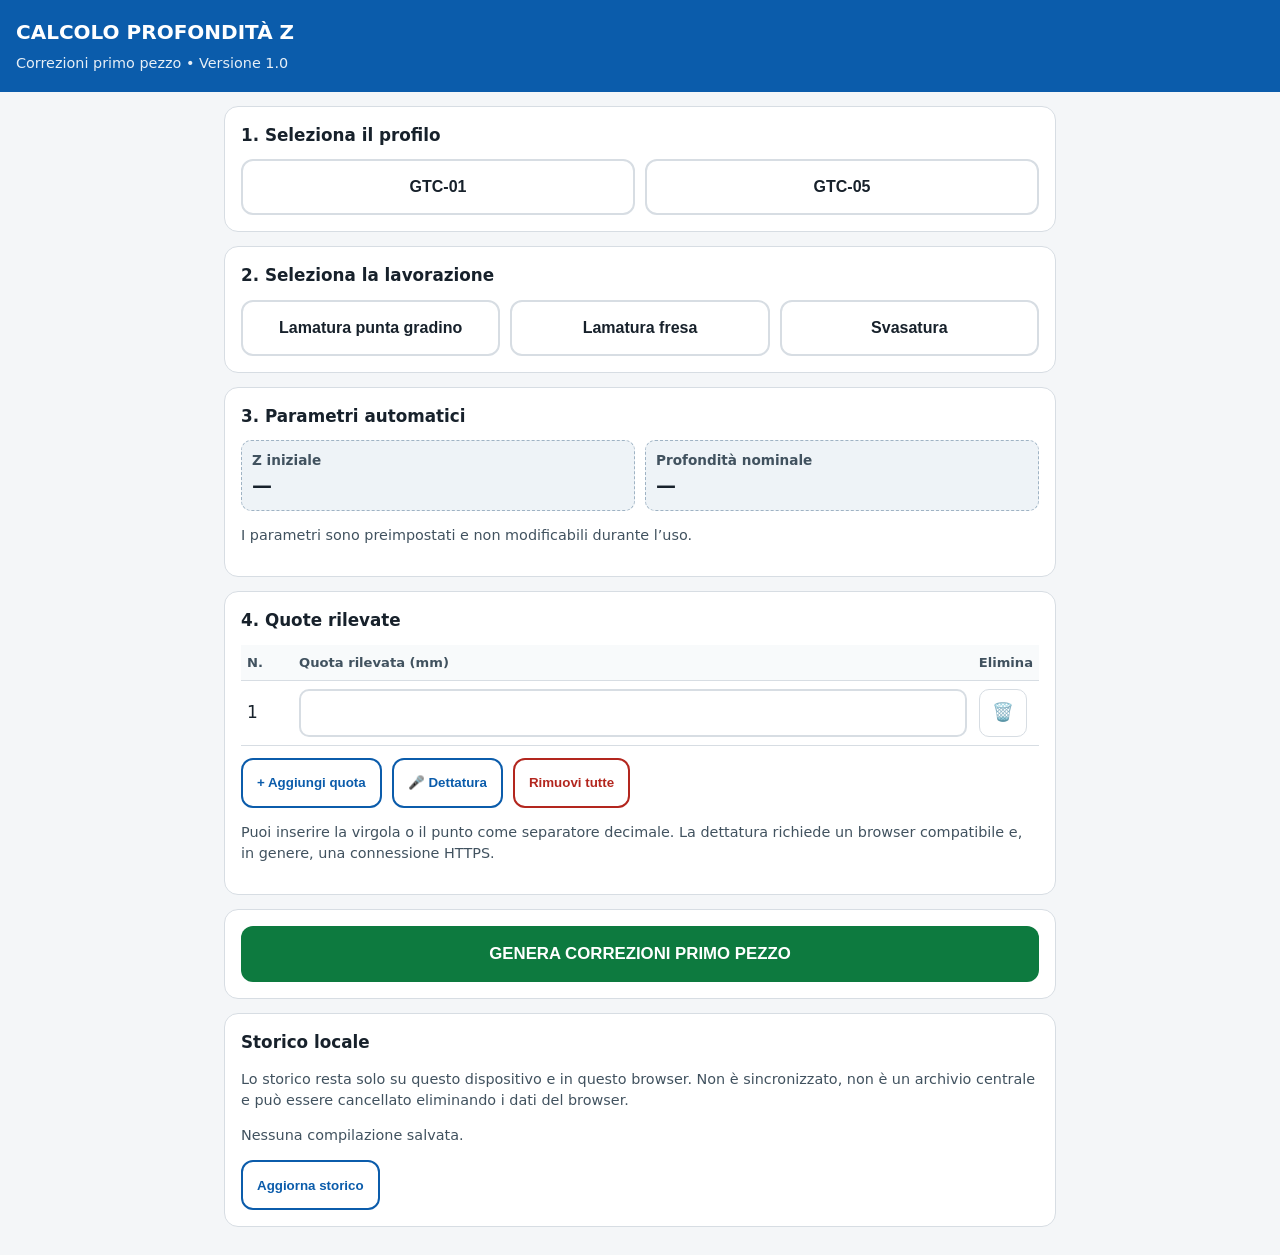
==== index.html @ 23f9e479 "Aggiunta app Calcolo profondità Z v1.0" ====
<!DOCTYPE html>
<html lang="it">
<head>
<meta charset="UTF-8">
<meta name="viewport" content="width=device-width, initial-scale=1">
<title>Calcolo profondità Z – Correzioni primo pezzo</title>
<style>
:root{--blue:#0b5cab;--green:#0d7a3f;--red:#b3261e;--bg:#f4f6f8;--card:#fff;--line:#d7dde3;--text:#17212b}
*{box-sizing:border-box}
body{margin:0;background:var(--bg);color:var(--text);font-family:system-ui,-apple-system,"Segoe UI",Roboto,Arial,sans-serif;font-size:17px;line-height:1.45}
header{background:var(--blue);color:#fff;padding:18px 16px}
header h1{margin:0;font-size:1.25rem}
header p{margin:6px 0 0;opacity:.9;font-size:.9rem}
main{padding:14px;max-width:860px;margin:0 auto}
section{background:var(--card);border:1px solid var(--line);border-radius:14px;padding:16px;margin-bottom:14px}
h2{font-size:1.05rem;margin:0 0 12px}
label{display:block;font-weight:600;margin-bottom:6px}
.choice{display:grid;grid-template-columns:1fr 1fr;gap:10px}
.choice button{min-height:56px;border:2px solid var(--line);background:#fff;border-radius:12px;font-size:1rem;font-weight:700;color:var(--text);cursor:pointer}
.choice button[aria-pressed="true"]{border-color:var(--blue);background:#e8f1fb;color:var(--blue)}
.choice.three{grid-template-columns:1fr}
@media(min-width:640px){.choice.three{grid-template-columns:repeat(3,1fr)}}
.params{display:grid;grid-template-columns:1fr 1fr;gap:10px}
.param{background:#eef3f7;border:1px dashed #9fb3c4;border-radius:10px;padding:10px}
.param strong{display:block;font-size:.85rem;color:#41525f}
.param span{font-size:1.25rem;font-weight:800}
table{width:100%;border-collapse:collapse}
th,td{border-bottom:1px solid var(--line);padding:8px 6px;text-align:left;vertical-align:middle}
th{font-size:.82rem;color:#41525f;background:#f8fafb}
input[type="number"],input[type="text"]{width:100%;min-height:48px;font-size:1.05rem;padding:8px;border:2px solid var(--line);border-radius:10px;background:#fff}
input:focus{outline:3px solid #b8d4f2;border-color:var(--blue)}
.rowbad input{border-color:var(--red);background:#fff4f3}
.iconbtn{min-width:48px;min-height:48px;border:1px solid var(--line);background:#fff;border-radius:10px;font-size:1.1rem;cursor:pointer}
.actions{display:flex;flex-wrap:wrap;gap:10px;margin-top:12px}
button.primary{background:var(--green);color:#fff;border:none;border-radius:12px;padding:16px 18px;font-size:1.05rem;font-weight:800;min-height:56px;cursor:pointer;width:100%}
button.secondary{background:#fff;color:var(--blue);border:2px solid var(--blue);border-radius:12px;padding:12px 14px;font-weight:700;min-height:50px;cursor:pointer}
button.danger{background:#fff;color:var(--red);border:2px solid var(--red);border-radius:12px;padding:12px 14px;font-weight:700;min-height:50px;cursor:pointer}
.msg{display:none;margin:10px 0;padding:12px;border-radius:10px;font-weight:600}
.msg.error{display:block;background:#fdecea;color:var(--red);border:1px solid #f3b6b0}
.msg.ok{display:block;background:#e8f6ee;color:var(--green);border:1px solid #a9d9bd}
.result-head{display:grid;gap:6px;background:#f8fafb;border:1px solid var(--line);border-radius:10px;padding:12px}
.zbig{font-size:1.35rem;font-weight:900;color:var(--blue)}
.note{font-size:.88rem;background:#fff8e6;border:1px solid #e6cf86;color:#6a5200;padding:10px;border-radius:10px}
.history-item{border:1px solid var(--line);border-radius:10px;padding:10px;margin-bottom:10px;background:#fff}
.history-item small{color:#41525f}
.muted{color:#41525f;font-size:.9rem}
.hidden{display:none}
@media print{
 body{background:#fff;font-size:12px}
 header{background:#fff;color:#000;border-bottom:2px solid #000}
 main{max-width:none;padding:0}
 .no-print{display:none!important}
 section{border:none;padding:0 0 10px;margin:0 0 10px;break-inside:avoid}
 table{font-size:11px}
 tr{break-inside:avoid}
}
</style>
</head>
<body>
<header>
 <h1>CALCOLO PROFONDITÀ Z</h1>
 <p>Correzioni primo pezzo • Versione 1.0</p>
</header>
<main>
 <section>
  <h2>1. Seleziona il profilo</h2>
  <div class="choice" id="profileChoices">
   <button type="button" data-profile="GTC-01" aria-pressed="false">GTC-01</button>
   <button type="button" data-profile="GTC-05" aria-pressed="false">GTC-05</button>
  </div>
 </section>

 <section>
  <h2>2. Seleziona la lavorazione</h2>
  <div class="choice three" id="workChoices">
   <button type="button" data-work="Lamatura punta gradino" aria-pressed="false">Lamatura punta gradino</button>
   <button type="button" data-work="Lamatura fresa" aria-pressed="false">Lamatura fresa</button>
   <button type="button" data-work="Svasatura" aria-pressed="false">Svasatura</button>
  </div>
 </section>

 <section>
  <h2>3. Parametri automatici</h2>
  <div class="params">
   <div class="param"><strong>Z iniziale</strong><span id="zStart">—</span></div>
   <div class="param"><strong>Profondità nominale</strong><span id="nomDepth">—</span></div>
  </div>
  <p class="muted">I parametri sono preimpostati e non modificabili durante l’uso.</p>
 </section>

 <section>
  <h2>4. Quote rilevate</h2>
  <div id="quoteMsg" class="msg" role="alert"></div>
  <table>
   <thead><tr><th style="width:52px">N.</th><th>Quota rilevata (mm)</th><th class="no-print" style="width:60px">Elimina</th></tr></thead>
   <tbody id="quoteRows"></tbody>
  </table>
  <div class="actions no-print">
   <button type="button" class="secondary" id="addQuote">+ Aggiungi quota</button>
   <button type="button" class="secondary" id="voiceBtn" aria-label="Dettare quota con il microfono">🎤 Dettatura</button>
   <button type="button" class="danger" id="clearQuotes">Rimuovi tutte</button>
  </div>
  <p class="muted no-print">Puoi inserire la virgola o il punto come separatore decimale. La dettatura richiede un browser compatibile e, in genere, una connessione HTTPS.</p>
 </section>

 <section class="no-print">
  <button type="button" class="primary" id="generateBtn">GENERA CORREZIONI PRIMO PEZZO</button>
 </section>

 <section id="resultSection" class="hidden">
  <h2>Correzioni primo pezzo</h2>
  <div id="resultMsg" class="msg" role="status"></div>
  <div class="result-head" id="resultHead"></div>
  <table>
   <thead><tr><th>N.</th><th>Quota rilevata</th><th>Operazione</th><th>Scostamento</th><th>Z iniziale</th><th>Z corretta</th></tr></thead>
   <tbody id="resultRows"></tbody>
  </table>
  <p class="note">Verificare i valori calcolati e le condizioni di lavorazione prima di applicare qualsiasi correzione al programma macchina.</p>
  <div class="actions no-print">
   <button type="button" class="secondary" id="saveBtn">Salva nello storico</button>
   <button type="button" class="secondary" id="csvBtn">ESPORTA CSV</button>
   <button type="button" class="secondary" id="printBtn">STAMPA / SALVA PDF</button>
   <button type="button" class="secondary" id="newBtn">NUOVA COMPILAZIONE</button>
  </div>
 </section>

 <section id="historySection" class="no-print">
  <h2>Storico locale</h2>
  <p class="muted">Lo storico resta solo su questo dispositivo e in questo browser. Non è sincronizzato, non è un archivio centrale e può essere cancellato eliminando i dati del browser.</p>
  <div id="historyMsg" class="msg" role="status"></div>
  <div id="historyList"></div>
  <button type="button" class="secondary" id="refreshHistory">Aggiorna storico</button>
 </section>
</main>

<script>
"use strict";
const PARAMS = {
 "GTC-01|Lamatura punta gradino": {z:19.00,p:5.40},
 "GTC-05|Lamatura punta gradino": {z:19.00,p:6.40},
 "GTC-01|Lamatura fresa": {z:27.00,p:5.40},
 "GTC-05|Lamatura fresa": {z:28.00,p:6.40},
 "GTC-01|Svasatura": {z:26.50,p:7.70},
 "GTC-05|Svasatura": {z:27.00,p:7.70}
};
const DRAFT_KEY="zcorr_draft_v1", HIST_KEY="zcorr_history_v1";
let draft={profile:"",work:"",quotes:[""]};
let lastResult=null;

const $=id=>document.getElementById(id);
const esc=s=>String(s).replace(/[&<>"']/g,c=>({"&":"&amp;","<":"&lt;",">":"&gt;",'"':"&quot;","'":"&#39;"}[c]));
const it2=n=>Number(n).toFixed(2).replace(".",",");
const parseNum=v=>{if(typeof v!=="string")return NaN;const s=v.trim().replace(",",".");if(!/^-?\d+(\.\d+)?$/.test(s))return NaN;const n=Number(s);return Number.isFinite(n)?n:NaN;};
const calc=(work,quoted,z,p)=>{const sc=work==="Svasatura"?quoted-p:p-quoted;return {sc,zc:z-sc};};

function showMessage(el,text,type){el.textContent=text||"";el.className="msg "+(type||"");}

function renderParams(){
 const key=draft.profile+"|"+draft.work, p=PARAMS[key];
 $("zStart").textContent=p?it2(p.z)+" mm":"—";
 $("nomDepth").textContent=p?it2(p.p)+" mm":"—";
}

function renderQuotes(){
 const tb=$("quoteRows");tb.innerHTML="";
 draft.quotes.forEach((q,i)=>{
  const tr=document.createElement("tr");
  tr.innerHTML='<td>'+(i+1)+'</td><td><input type="text" inputmode="decimal" aria-label="Quota rilevata numero '+(i+1)+'" value="'+esc(q)+'" data-i="'+i+'"></td><td class="no-print"><button type="button" class="iconbtn" data-del="'+i+'" aria-label="Elimina riga '+(i+1)+'">🗑️</button></td>';
  tb.appendChild(tr);
 });
 if(!draft.quotes.length){const tr=document.createElement("tr");tr.innerHTML='<td colspan="3" class="muted">Nessuna quota inserita. Premi “+ Aggiungi quota”.</td>';tb.appendChild(tr);}
}

function renderChoices(){
 document.querySelectorAll("#profileChoices button").forEach(b=>b.setAttribute("aria-pressed",String(b.dataset.profile===draft.profile)));
 document.querySelectorAll("#workChoices button").forEach(b=>b.setAttribute("aria-pressed",String(b.dataset.work===draft.work)));
}

function saveDraft(){
 try{localStorage.setItem(DRAFT_KEY,JSON.stringify(draft));}catch(e){console.warn(e);}
}

function loadDraft(){
 try{const s=localStorage.getItem(DRAFT_KEY);if(s){const d=JSON.parse(s);if(d&&Array.isArray(d.quotes)){draft={profile:d.profile||"",work:d.work||"",quotes:d.quotes.map(String)};}}}catch(e){console.warn(e);}
 if(!draft.quotes.length)draft.quotes=[""];
}

function getValidRows(){
 const errors=[];
 const rows=[];
 draft.quotes.forEach((raw,i)=>{
  if(raw.trim()===""){errors.push({i,msg:"La quota numero "+(i+1)+" è vuota: inserisci un valore oppure elimina la riga."});return;}
  const n=parseNum(raw);
  if(Number.isNaN(n)){errors.push({i,msg:"La quota numero "+(i+1)+" non è un numero valido: usa solo cifre, con virgola o punto decimale."});return;}
  rows.push({n:i+1,input:raw.trim(),quoted:n});
 });
 return {rows,errors};
}

function generate(){
 $("resultMsg").className="msg";
 if(!draft.profile){showMessage($("resultMsg"),"Seleziona prima il profilo GTC-01 oppure GTC-05.","error");return;}
 if(!draft.work){showMessage($("resultMsg"),"Seleziona prima il tipo di lavorazione.","error");return;}
 const key=draft.profile+"|"+draft.work,p=PARAMS[key];
 const {rows,errors}=getValidRows();
 document.querySelectorAll("#quoteRows tr").forEach(tr=>tr.classList.remove("rowbad"));
 if(!rows.length){
  errors.forEach(e=>{const inp=document.querySelector('input[data-i="'+e.i+'"]');if(inp)inp.closest("tr").classList.add("rowbad");});
  showMessage($("resultMsg"),errors[0]?errors[0].msg:"Inserisci almeno una quota rilevata valida.","error");return;
 }
 const results=rows.map(r=>{const c=calc(draft.work,r.quoted,p.z,p.p);return {...r,sc:c.sc,zc:c.zc};});
 lastResult={id:makeId(),generatedAt:new Date().toISOString(),profile:draft.profile,work:draft.work,z:p.z,p:p.p,results};
 renderResult();
 showMessage($("resultMsg"),"Riepilogo generato. Controlla i valori prima dell’uso.","ok");
 $("resultSection").classList.remove("hidden");
 $("resultSection").scrollIntoView({behavior:"smooth",block:"start"});
}

function renderResult(){
 if(!lastResult)return;
 const r=lastResult,d=new Date(r.generatedAt);
 $("resultHead").innerHTML=
  "<div><strong>ID compilazione:</strong> "+esc(r.id)+"</div>"+
  "<div><strong>Data e ora:</strong> "+esc(d.toLocaleString("it-IT"))+"</div>"+
  "<div><strong>Profilo:</strong> "+esc(r.profile)+"</div>"+
  "<div><strong>Lavorazione:</strong> "+esc(r.work)+"</div>"+
  "<div><strong>Z iniziale:</strong> "+it2(r.z)+" mm</div>"+
  "<div><strong>Profondità nominale:</strong> "+it2(r.p)+" mm</div>"+
  "<div><strong>Quote inserite:</strong> "+r.results.length+"</div>";
 const op=r.work==="Svasatura"?"Quota − profondità":"Profondità − quota";
 $("resultRows").innerHTML=r.results.map(x=>
  "<tr><td>"+x.n+"</td><td>"+it2(x.quoted)+" mm</td><td>"+esc(op)+"</td><td>"+it2(x.sc)+" mm</td><td>Z"+it2(r.z)+"</td><td class='zbig'>Z"+it2(x.zc)+"</td></tr>").join("");
}

function makeId(){return "ZC-"+Date.now().toString(36).toUpperCase()+"-"+Math.random().toString(36).slice(2,6).toUpperCase();}

function saveHistory(){
 if(!lastResult){showMessage($("historyMsg"),"Genera prima il riepilogo delle correzioni.","error");return;}
 try{
  const arr=JSON.parse(localStorage.getItem(HIST_KEY)||"[]");
  const existing=arr.findIndex(x=>x.id===lastResult.id);
  const record=JSON.parse(JSON.stringify(lastResult));
  if(existing>=0)arr[existing]=record;else arr.unshift(record);
  localStorage.setItem(HIST_KEY,JSON.stringify(arr));
  renderHistory();
  showMessage($("historyMsg"),"Compilazione salvata nello storico locale.","ok");
 }catch(e){showMessage($("historyMsg"),"Errore durante il salvataggio locale: controlla le impostazioni del browser o lo spazio disponibile.","error");}
}

function renderHistory(){
 let arr=[];
 try{arr=JSON.parse(localStorage.getItem(HIST_KEY)||"[]");}catch(e){arr=[];}
 const box=$("historyList");box.innerHTML="";
 if(!arr.length){box.innerHTML='<p class="muted">Nessuna compilazione salvata.</p>';return;}
 arr.forEach(x=>{
  const div=document.createElement("div");div.className="history-item";
  div.innerHTML="<strong>"+esc(x.id)+"</strong><br><small>"+esc(new Date(x.generatedAt).toLocaleString("it-IT"))+" • "+esc(x.profile)+" • "+esc(x.work)+" • "+x.results.length+" quote</small><div class='actions'><button class='secondary' data-open='"+esc(x.id)+"'>Apri</button><button class='danger' data-delete='"+esc(x.id)+"'>Elimina</button></div>";
  box.appendChild(div);
 });
}

function openHistory(id){
 try{
  const arr=JSON.parse(localStorage.getItem(HIST_KEY)||"[]");
  const x=arr.find(h=>h.id===id);if(!x)return;
  lastResult=x;renderResult();
  $("resultSection").classList.remove("hidden");
  $("resultSection").scrollIntoView({behavior:"smooth",block:"start"});
  showMessage($("historyMsg"),"Compilazione "+esc(id)+" aperta dallo storico.","ok");
 }catch(e){showMessage($("historyMsg"),"Impossibile aprire la compilazione selezionata.","error");}
}

function deleteHistory(id){
 if(!confirm("Eliminare definitivamente la compilazione "+id+" dallo storico di questo dispositivo?"))return;
 try{
  const arr=JSON.parse(localStorage.getItem(HIST_KEY)||"[]").filter(x=>x.id!==id);
  localStorage.setItem(HIST_KEY,JSON.stringify(arr));renderHistory();
  showMessage($("historyMsg"),"Compilazione eliminata.","ok");
 }catch(e){showMessage($("historyMsg"),"Errore durante l’eliminazione dallo storico locale.","error");}
}

function exportCsv(){
 if(!lastResult){showMessage($("resultMsg"),"Genera prima il riepilogo prima di esportare il CSV.","error");return;}
 try{
  const r=lastResult,sep=";";
  const head=["Identificativo","Data e ora","Profilo","Lavorazione","Z iniziale","Profondita nominale","Numero progressivo","Quota rilevata","Scostamento","Z corretta"];
  const lines=[head.join(sep)];
  r.results.forEach(x=>{
   lines.push([r.id,new Date(r.generatedAt).toLocaleString("it-IT"),r.profile,r.work,it2(r.z),it2(r.p),x.n,it2(x.quoted),it2(x.sc),it2(x.zc)].join(sep));
  });
  const blob=new Blob(["\ufeff"+lines.join("\r\n")],{type:"text/csv;charset=utf-8;"});
  const a=document.createElement("a");
  a.href=URL.createObjectURL(blob);
  a.download="Correzioni_Z_"+r.profile+"_"+r.work.replace(/\s+/g,"_")+"_"+new Date(r.generatedAt).toISOString().slice(0,10)+".csv";
  document.body.appendChild(a);a.click();a.remove();URL.revokeObjectURL(a.href);
  showMessage($("resultMsg"),"File CSV esportato con i dati della compilazione.","ok");
 }catch(e){showMessage($("resultMsg"),"Errore durante l’esportazione CSV. Riprova o usa la stampa del browser.","error");}
}

function newCompilation(){
 const hasData=draft.profile||draft.work||draft.quotes.some(q=>q.trim()!=="");
 if(hasData&&!confirm("Vuoi salvare la compilazione corrente nello storico prima di iniziare una nuova compilazione? Premi OK per salvarla, Annulla per continuare senza salvare.")){
  if(confirm("Continuare comunque con una nuova compilazione senza salvare?"))startNew();return;
 }
 if(hasData)saveHistory();
 startNew();
}

function startNew(){
 draft={profile:"",work:"",quotes:[""]};lastResult=null;
 saveDraft();renderChoices();renderParams();renderQuotes();
 $("resultSection").classList.add("hidden");
 showMessage($("resultMsg"),"");
 showMessage($("historyMsg"),"Nuova compilazione pronta. Le compilazioni precedenti restano nello storico.","ok");
 window.scrollTo({top:0,behavior:"smooth"});
}

function setupVoice(){
 const SR=window.SpeechRecognition||window.webkitSpeechRecognition;
 if(!SR){$("voiceBtn").disabled=true;$("voiceBtn").title="Riconoscimento vocale non disponibile";return;}
 const rec=new SR();rec.lang="it-IT";rec.interimResults=false;rec.maxAlternatives=1;
 $("voiceBtn").addEventListener("click",()=>{
  try{
   rec.start();showMessage($("quoteMsg"),"Dettatura attiva: pronuncia una o più quote, ad esempio “quattro virgola cinquanta”.");
  }catch(e){showMessage($("quoteMsg"),"Impossibile avviare il microfono. Controlla i permessi del browser.","error");}
 });
 rec.onresult=e=>{
  const text=e.results[0][0].transcript||"";
  const matches=text.replace(/,/g,".").match(/\d+(?:\.\d+)?/g)||[];
  if(!matches.length){showMessage($("quoteMsg"),"Nessun numero riconosciuto. Controlla e inserisci la quota manualmente.","error");return;}
  matches.forEach(v=>draft.quotes.push(v));
  renderQuotes();saveDraft();
  showMessage($("quoteMsg"),"Quote riconosciute: "+matches.join(", ")+". Verifica e correggi i valori prima di generare il riepilogo.","ok");
 };
 rec.onerror=e=>showMessage($("quoteMsg"),"Dettatura non disponibile o non autorizzata: "+(e.error||"errore microfono")+". Puoi continuare con la tastiera.","error");
}

document.addEventListener("click",e=>{
 const b=e.target.closest("button");if(!b)return;
 if(b.dataset.profile){draft.profile=b.dataset.profile;renderChoices();renderParams();saveDraft();}
 if(b.dataset.work){draft.work=b.dataset.work;renderChoices();renderParams();saveDraft();}
 if(b.dataset.del!==undefined){draft.quotes.splice(Number(b.dataset.del),1);if(!draft.quotes.length)draft.quotes=[""];renderQuotes();saveDraft();}
 if(b.dataset.open)openHistory(b.dataset.open);
 if(b.dataset.delete)deleteHistory(b.dataset.delete);
});

document.addEventListener("input",e=>{
 if(e.target.matches('#quoteRows input')){
  draft.quotes[Number(e.target.dataset.i)]=e.target.value;
  e.target.closest("tr").classList.remove("rowbad");saveDraft();
 }
});

$("addQuote").addEventListener("click",()=>{draft.quotes.push("");renderQuotes();saveDraft();const inputs=document.querySelectorAll("#quoteRows input");if(inputs.length)inputs[inputs.length-1].focus();});
$("clearQuotes").addEventListener("click",()=>{if(confirm("Rimuovere tutte le quote inserite?")){draft.quotes=[""];renderQuotes();saveDraft();showMessage($("quoteMsg"),"Tutte le quote sono state rimosse.","ok");}});
$("generateBtn").addEventListener("click",generate);
$("saveBtn").addEventListener("click",saveHistory);
$("csvBtn").addEventListener("click",exportCsv);
$("printBtn").addEventListener("click",()=>window.print());
$("newBtn").addEventListener("click",newCompilation);
$("refreshHistory").addEventListener("click",renderHistory);

loadDraft();renderChoices();renderParams();renderQuotes();renderHistory();setupVoice();
</script>
</body>
</html>
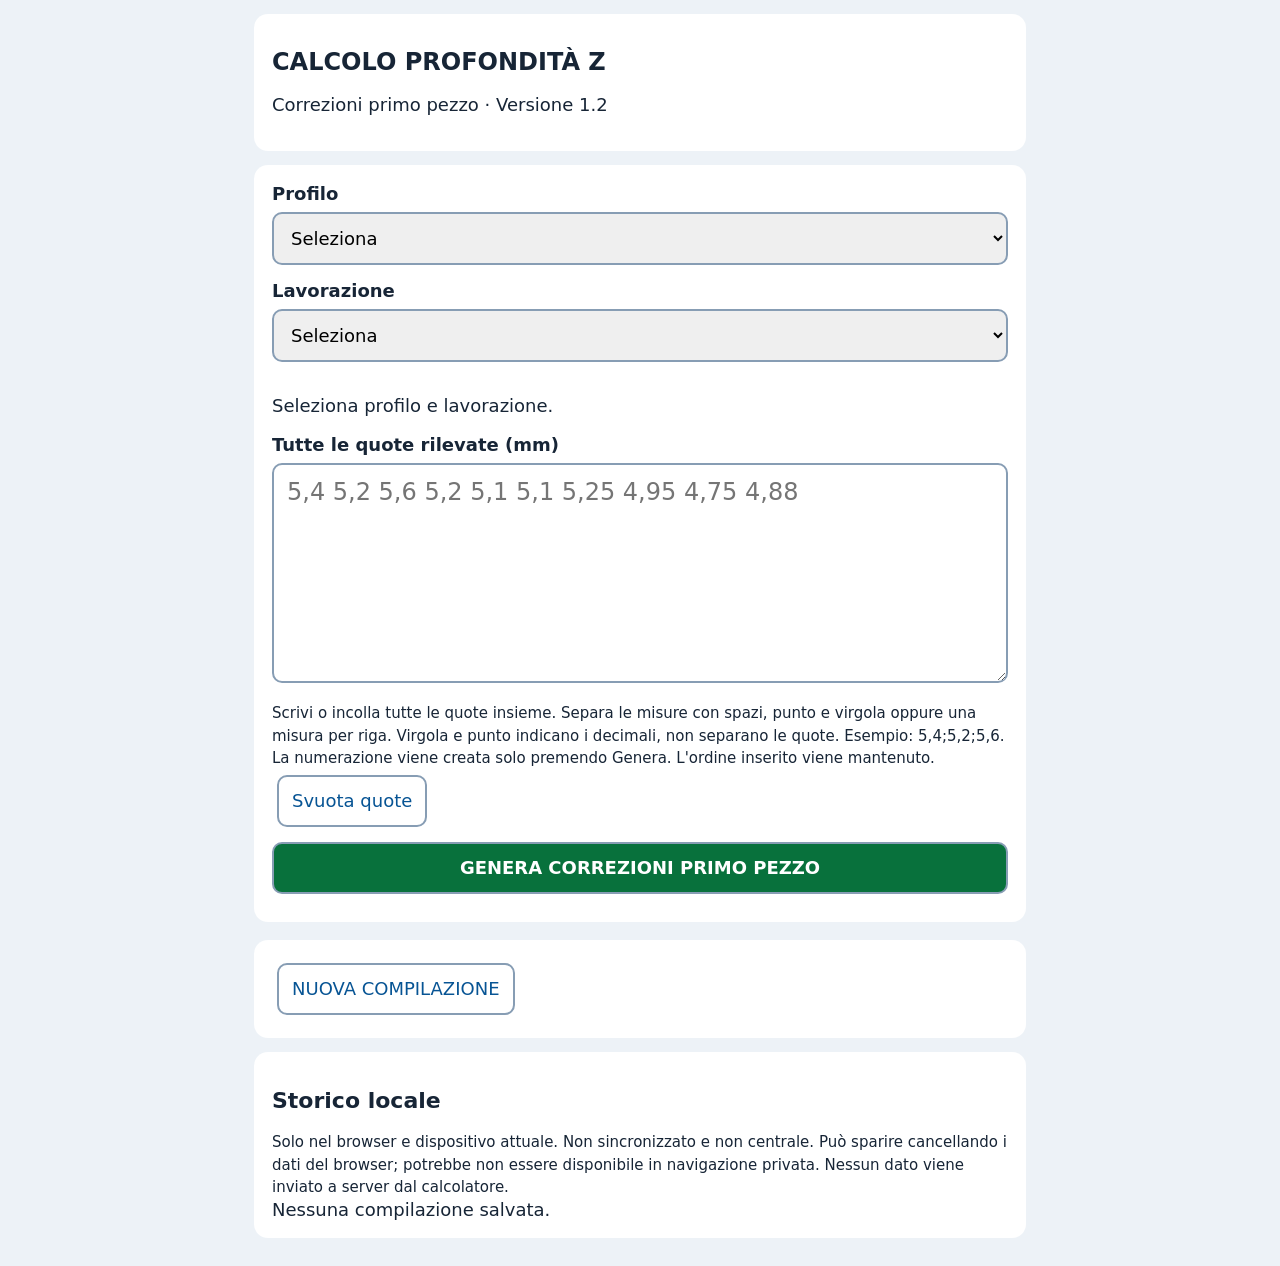
==== commit 9c75a622: "v1.2: inserimento quote in blocco senza voce e validazione rigorosa" ====
--- a/index.html
+++ b/index.html
@@ -1,366 +1 @@
-<!DOCTYPE html>
-<html lang="it">
-<head>
-<meta charset="UTF-8">
-<meta name="viewport" content="width=device-width, initial-scale=1">
-<title>Calcolo profondità Z – Correzioni primo pezzo</title>
-<style>
-:root{--blue:#0b5cab;--green:#0d7a3f;--red:#b3261e;--bg:#f4f6f8;--card:#fff;--line:#d7dde3;--text:#17212b}
-*{box-sizing:border-box}
-body{margin:0;background:var(--bg);color:var(--text);font-family:system-ui,-apple-system,"Segoe UI",Roboto,Arial,sans-serif;font-size:17px;line-height:1.45}
-header{background:var(--blue);color:#fff;padding:18px 16px}
-header h1{margin:0;font-size:1.25rem}
-header p{margin:6px 0 0;opacity:.9;font-size:.9rem}
-main{padding:14px;max-width:860px;margin:0 auto}
-section{background:var(--card);border:1px solid var(--line);border-radius:14px;padding:16px;margin-bottom:14px}
-h2{font-size:1.05rem;margin:0 0 12px}
-label{display:block;font-weight:600;margin-bottom:6px}
-.choice{display:grid;grid-template-columns:1fr 1fr;gap:10px}
-.choice button{min-height:56px;border:2px solid var(--line);background:#fff;border-radius:12px;font-size:1rem;font-weight:700;color:var(--text);cursor:pointer}
-.choice button[aria-pressed="true"]{border-color:var(--blue);background:#e8f1fb;color:var(--blue)}
-.choice.three{grid-template-columns:1fr}
-@media(min-width:640px){.choice.three{grid-template-columns:repeat(3,1fr)}}
-.params{display:grid;grid-template-columns:1fr 1fr;gap:10px}
-.param{background:#eef3f7;border:1px dashed #9fb3c4;border-radius:10px;padding:10px}
-.param strong{display:block;font-size:.85rem;color:#41525f}
-.param span{font-size:1.25rem;font-weight:800}
-table{width:100%;border-collapse:collapse}
-th,td{border-bottom:1px solid var(--line);padding:8px 6px;text-align:left;vertical-align:middle}
-th{font-size:.82rem;color:#41525f;background:#f8fafb}
-input[type="number"],input[type="text"]{width:100%;min-height:48px;font-size:1.05rem;padding:8px;border:2px solid var(--line);border-radius:10px;background:#fff}
-input:focus{outline:3px solid #b8d4f2;border-color:var(--blue)}
-.rowbad input{border-color:var(--red);background:#fff4f3}
-.iconbtn{min-width:48px;min-height:48px;border:1px solid var(--line);background:#fff;border-radius:10px;font-size:1.1rem;cursor:pointer}
-.actions{display:flex;flex-wrap:wrap;gap:10px;margin-top:12px}
-button.primary{background:var(--green);color:#fff;border:none;border-radius:12px;padding:16px 18px;font-size:1.05rem;font-weight:800;min-height:56px;cursor:pointer;width:100%}
-button.secondary{background:#fff;color:var(--blue);border:2px solid var(--blue);border-radius:12px;padding:12px 14px;font-weight:700;min-height:50px;cursor:pointer}
-button.danger{background:#fff;color:var(--red);border:2px solid var(--red);border-radius:12px;padding:12px 14px;font-weight:700;min-height:50px;cursor:pointer}
-.msg{display:none;margin:10px 0;padding:12px;border-radius:10px;font-weight:600}
-.msg.error{display:block;background:#fdecea;color:var(--red);border:1px solid #f3b6b0}
-.msg.ok{display:block;background:#e8f6ee;color:var(--green);border:1px solid #a9d9bd}
-.result-head{display:grid;gap:6px;background:#f8fafb;border:1px solid var(--line);border-radius:10px;padding:12px}
-.zbig{font-size:1.35rem;font-weight:900;color:var(--blue)}
-.note{font-size:.88rem;background:#fff8e6;border:1px solid #e6cf86;color:#6a5200;padding:10px;border-radius:10px}
-.history-item{border:1px solid var(--line);border-radius:10px;padding:10px;margin-bottom:10px;background:#fff}
-.history-item small{color:#41525f}
-.muted{color:#41525f;font-size:.9rem}
-.hidden{display:none}
-@media print{
- body{background:#fff;font-size:12px}
- header{background:#fff;color:#000;border-bottom:2px solid #000}
- main{max-width:none;padding:0}
- .no-print{display:none!important}
- section{border:none;padding:0 0 10px;margin:0 0 10px;break-inside:avoid}
- table{font-size:11px}
- tr{break-inside:avoid}
-}
-</style>
-</head>
-<body>
-<header>
- <h1>CALCOLO PROFONDITÀ Z</h1>
- <p>Correzioni primo pezzo • Versione 1.0</p>
-</header>
-<main>
- <section>
-  <h2>1. Seleziona il profilo</h2>
-  <div class="choice" id="profileChoices">
-   <button type="button" data-profile="GTC-01" aria-pressed="false">GTC-01</button>
-   <button type="button" data-profile="GTC-05" aria-pressed="false">GTC-05</button>
-  </div>
- </section>
-
- <section>
-  <h2>2. Seleziona la lavorazione</h2>
-  <div class="choice three" id="workChoices">
-   <button type="button" data-work="Lamatura punta gradino" aria-pressed="false">Lamatura punta gradino</button>
-   <button type="button" data-work="Lamatura fresa" aria-pressed="false">Lamatura fresa</button>
-   <button type="button" data-work="Svasatura" aria-pressed="false">Svasatura</button>
-  </div>
- </section>
-
- <section>
-  <h2>3. Parametri automatici</h2>
-  <div class="params">
-   <div class="param"><strong>Z iniziale</strong><span id="zStart">—</span></div>
-   <div class="param"><strong>Profondità nominale</strong><span id="nomDepth">—</span></div>
-  </div>
-  <p class="muted">I parametri sono preimpostati e non modificabili durante l’uso.</p>
- </section>
-
- <section>
-  <h2>4. Quote rilevate</h2>
-  <div id="quoteMsg" class="msg" role="alert"></div>
-  <table>
-   <thead><tr><th style="width:52px">N.</th><th>Quota rilevata (mm)</th><th class="no-print" style="width:60px">Elimina</th></tr></thead>
-   <tbody id="quoteRows"></tbody>
-  </table>
-  <div class="actions no-print">
-   <button type="button" class="secondary" id="addQuote">+ Aggiungi quota</button>
-   <button type="button" class="secondary" id="voiceBtn" aria-label="Dettare quota con il microfono">🎤 Dettatura</button>
-   <button type="button" class="danger" id="clearQuotes">Rimuovi tutte</button>
-  </div>
-  <p class="muted no-print">Puoi inserire la virgola o il punto come separatore decimale. La dettatura richiede un browser compatibile e, in genere, una connessione HTTPS.</p>
- </section>
-
- <section class="no-print">
-  <button type="button" class="primary" id="generateBtn">GENERA CORREZIONI PRIMO PEZZO</button>
- </section>
-
- <section id="resultSection" class="hidden">
-  <h2>Correzioni primo pezzo</h2>
-  <div id="resultMsg" class="msg" role="status"></div>
-  <div class="result-head" id="resultHead"></div>
-  <table>
-   <thead><tr><th>N.</th><th>Quota rilevata</th><th>Operazione</th><th>Scostamento</th><th>Z iniziale</th><th>Z corretta</th></tr></thead>
-   <tbody id="resultRows"></tbody>
-  </table>
-  <p class="note">Verificare i valori calcolati e le condizioni di lavorazione prima di applicare qualsiasi correzione al programma macchina.</p>
-  <div class="actions no-print">
-   <button type="button" class="secondary" id="saveBtn">Salva nello storico</button>
-   <button type="button" class="secondary" id="csvBtn">ESPORTA CSV</button>
-   <button type="button" class="secondary" id="printBtn">STAMPA / SALVA PDF</button>
-   <button type="button" class="secondary" id="newBtn">NUOVA COMPILAZIONE</button>
-  </div>
- </section>
-
- <section id="historySection" class="no-print">
-  <h2>Storico locale</h2>
-  <p class="muted">Lo storico resta solo su questo dispositivo e in questo browser. Non è sincronizzato, non è un archivio centrale e può essere cancellato eliminando i dati del browser.</p>
-  <div id="historyMsg" class="msg" role="status"></div>
-  <div id="historyList"></div>
-  <button type="button" class="secondary" id="refreshHistory">Aggiorna storico</button>
- </section>
-</main>
-
-<script>
-"use strict";
-const PARAMS = {
- "GTC-01|Lamatura punta gradino": {z:19.00,p:5.40},
- "GTC-05|Lamatura punta gradino": {z:19.00,p:6.40},
- "GTC-01|Lamatura fresa": {z:27.00,p:5.40},
- "GTC-05|Lamatura fresa": {z:28.00,p:6.40},
- "GTC-01|Svasatura": {z:26.50,p:7.70},
- "GTC-05|Svasatura": {z:27.00,p:7.70}
-};
-const DRAFT_KEY="zcorr_draft_v1", HIST_KEY="zcorr_history_v1";
-let draft={profile:"",work:"",quotes:[""]};
-let lastResult=null;
-
-const $=id=>document.getElementById(id);
-const esc=s=>String(s).replace(/[&<>"']/g,c=>({"&":"&amp;","<":"&lt;",">":"&gt;",'"':"&quot;","'":"&#39;"}[c]));
-const it2=n=>Number(n).toFixed(2).replace(".",",");
-const parseNum=v=>{if(typeof v!=="string")return NaN;const s=v.trim().replace(",",".");if(!/^-?\d+(\.\d+)?$/.test(s))return NaN;const n=Number(s);return Number.isFinite(n)?n:NaN;};
-const calc=(work,quoted,z,p)=>{const sc=work==="Svasatura"?quoted-p:p-quoted;return {sc,zc:z-sc};};
-
-function showMessage(el,text,type){el.textContent=text||"";el.className="msg "+(type||"");}
-
-function renderParams(){
- const key=draft.profile+"|"+draft.work, p=PARAMS[key];
- $("zStart").textContent=p?it2(p.z)+" mm":"—";
- $("nomDepth").textContent=p?it2(p.p)+" mm":"—";
-}
-
-function renderQuotes(){
- const tb=$("quoteRows");tb.innerHTML="";
- draft.quotes.forEach((q,i)=>{
-  const tr=document.createElement("tr");
-  tr.innerHTML='<td>'+(i+1)+'</td><td><input type="text" inputmode="decimal" aria-label="Quota rilevata numero '+(i+1)+'" value="'+esc(q)+'" data-i="'+i+'"></td><td class="no-print"><button type="button" class="iconbtn" data-del="'+i+'" aria-label="Elimina riga '+(i+1)+'">🗑️</button></td>';
-  tb.appendChild(tr);
- });
- if(!draft.quotes.length){const tr=document.createElement("tr");tr.innerHTML='<td colspan="3" class="muted">Nessuna quota inserita. Premi “+ Aggiungi quota”.</td>';tb.appendChild(tr);}
-}
-
-function renderChoices(){
- document.querySelectorAll("#profileChoices button").forEach(b=>b.setAttribute("aria-pressed",String(b.dataset.profile===draft.profile)));
- document.querySelectorAll("#workChoices button").forEach(b=>b.setAttribute("aria-pressed",String(b.dataset.work===draft.work)));
-}
-
-function saveDraft(){
- try{localStorage.setItem(DRAFT_KEY,JSON.stringify(draft));}catch(e){console.warn(e);}
-}
-
-function loadDraft(){
- try{const s=localStorage.getItem(DRAFT_KEY);if(s){const d=JSON.parse(s);if(d&&Array.isArray(d.quotes)){draft={profile:d.profile||"",work:d.work||"",quotes:d.quotes.map(String)};}}}catch(e){console.warn(e);}
- if(!draft.quotes.length)draft.quotes=[""];
-}
-
-function getValidRows(){
- const errors=[];
- const rows=[];
- draft.quotes.forEach((raw,i)=>{
-  if(raw.trim()===""){errors.push({i,msg:"La quota numero "+(i+1)+" è vuota: inserisci un valore oppure elimina la riga."});return;}
-  const n=parseNum(raw);
-  if(Number.isNaN(n)){errors.push({i,msg:"La quota numero "+(i+1)+" non è un numero valido: usa solo cifre, con virgola o punto decimale."});return;}
-  rows.push({n:i+1,input:raw.trim(),quoted:n});
- });
- return {rows,errors};
-}
-
-function generate(){
- $("resultMsg").className="msg";
- if(!draft.profile){showMessage($("resultMsg"),"Seleziona prima il profilo GTC-01 oppure GTC-05.","error");return;}
- if(!draft.work){showMessage($("resultMsg"),"Seleziona prima il tipo di lavorazione.","error");return;}
- const key=draft.profile+"|"+draft.work,p=PARAMS[key];
- const {rows,errors}=getValidRows();
- document.querySelectorAll("#quoteRows tr").forEach(tr=>tr.classList.remove("rowbad"));
- if(!rows.length){
-  errors.forEach(e=>{const inp=document.querySelector('input[data-i="'+e.i+'"]');if(inp)inp.closest("tr").classList.add("rowbad");});
-  showMessage($("resultMsg"),errors[0]?errors[0].msg:"Inserisci almeno una quota rilevata valida.","error");return;
- }
- const results=rows.map(r=>{const c=calc(draft.work,r.quoted,p.z,p.p);return {...r,sc:c.sc,zc:c.zc};});
- lastResult={id:makeId(),generatedAt:new Date().toISOString(),profile:draft.profile,work:draft.work,z:p.z,p:p.p,results};
- renderResult();
- showMessage($("resultMsg"),"Riepilogo generato. Controlla i valori prima dell’uso.","ok");
- $("resultSection").classList.remove("hidden");
- $("resultSection").scrollIntoView({behavior:"smooth",block:"start"});
-}
-
-function renderResult(){
- if(!lastResult)return;
- const r=lastResult,d=new Date(r.generatedAt);
- $("resultHead").innerHTML=
-  "<div><strong>ID compilazione:</strong> "+esc(r.id)+"</div>"+
-  "<div><strong>Data e ora:</strong> "+esc(d.toLocaleString("it-IT"))+"</div>"+
-  "<div><strong>Profilo:</strong> "+esc(r.profile)+"</div>"+
-  "<div><strong>Lavorazione:</strong> "+esc(r.work)+"</div>"+
-  "<div><strong>Z iniziale:</strong> "+it2(r.z)+" mm</div>"+
-  "<div><strong>Profondità nominale:</strong> "+it2(r.p)+" mm</div>"+
-  "<div><strong>Quote inserite:</strong> "+r.results.length+"</div>";
- const op=r.work==="Svasatura"?"Quota − profondità":"Profondità − quota";
- $("resultRows").innerHTML=r.results.map(x=>
-  "<tr><td>"+x.n+"</td><td>"+it2(x.quoted)+" mm</td><td>"+esc(op)+"</td><td>"+it2(x.sc)+" mm</td><td>Z"+it2(r.z)+"</td><td class='zbig'>Z"+it2(x.zc)+"</td></tr>").join("");
-}
-
-function makeId(){return "ZC-"+Date.now().toString(36).toUpperCase()+"-"+Math.random().toString(36).slice(2,6).toUpperCase();}
-
-function saveHistory(){
- if(!lastResult){showMessage($("historyMsg"),"Genera prima il riepilogo delle correzioni.","error");return;}
- try{
-  const arr=JSON.parse(localStorage.getItem(HIST_KEY)||"[]");
-  const existing=arr.findIndex(x=>x.id===lastResult.id);
-  const record=JSON.parse(JSON.stringify(lastResult));
-  if(existing>=0)arr[existing]=record;else arr.unshift(record);
-  localStorage.setItem(HIST_KEY,JSON.stringify(arr));
-  renderHistory();
-  showMessage($("historyMsg"),"Compilazione salvata nello storico locale.","ok");
- }catch(e){showMessage($("historyMsg"),"Errore durante il salvataggio locale: controlla le impostazioni del browser o lo spazio disponibile.","error");}
-}
-
-function renderHistory(){
- let arr=[];
- try{arr=JSON.parse(localStorage.getItem(HIST_KEY)||"[]");}catch(e){arr=[];}
- const box=$("historyList");box.innerHTML="";
- if(!arr.length){box.innerHTML='<p class="muted">Nessuna compilazione salvata.</p>';return;}
- arr.forEach(x=>{
-  const div=document.createElement("div");div.className="history-item";
-  div.innerHTML="<strong>"+esc(x.id)+"</strong><br><small>"+esc(new Date(x.generatedAt).toLocaleString("it-IT"))+" • "+esc(x.profile)+" • "+esc(x.work)+" • "+x.results.length+" quote</small><div class='actions'><button class='secondary' data-open='"+esc(x.id)+"'>Apri</button><button class='danger' data-delete='"+esc(x.id)+"'>Elimina</button></div>";
-  box.appendChild(div);
- });
-}
-
-function openHistory(id){
- try{
-  const arr=JSON.parse(localStorage.getItem(HIST_KEY)||"[]");
-  const x=arr.find(h=>h.id===id);if(!x)return;
-  lastResult=x;renderResult();
-  $("resultSection").classList.remove("hidden");
-  $("resultSection").scrollIntoView({behavior:"smooth",block:"start"});
-  showMessage($("historyMsg"),"Compilazione "+esc(id)+" aperta dallo storico.","ok");
- }catch(e){showMessage($("historyMsg"),"Impossibile aprire la compilazione selezionata.","error");}
-}
-
-function deleteHistory(id){
- if(!confirm("Eliminare definitivamente la compilazione "+id+" dallo storico di questo dispositivo?"))return;
- try{
-  const arr=JSON.parse(localStorage.getItem(HIST_KEY)||"[]").filter(x=>x.id!==id);
-  localStorage.setItem(HIST_KEY,JSON.stringify(arr));renderHistory();
-  showMessage($("historyMsg"),"Compilazione eliminata.","ok");
- }catch(e){showMessage($("historyMsg"),"Errore durante l’eliminazione dallo storico locale.","error");}
-}
-
-function exportCsv(){
- if(!lastResult){showMessage($("resultMsg"),"Genera prima il riepilogo prima di esportare il CSV.","error");return;}
- try{
-  const r=lastResult,sep=";";
-  const head=["Identificativo","Data e ora","Profilo","Lavorazione","Z iniziale","Profondita nominale","Numero progressivo","Quota rilevata","Scostamento","Z corretta"];
-  const lines=[head.join(sep)];
-  r.results.forEach(x=>{
-   lines.push([r.id,new Date(r.generatedAt).toLocaleString("it-IT"),r.profile,r.work,it2(r.z),it2(r.p),x.n,it2(x.quoted),it2(x.sc),it2(x.zc)].join(sep));
-  });
-  const blob=new Blob(["\ufeff"+lines.join("\r\n")],{type:"text/csv;charset=utf-8;"});
-  const a=document.createElement("a");
-  a.href=URL.createObjectURL(blob);
-  a.download="Correzioni_Z_"+r.profile+"_"+r.work.replace(/\s+/g,"_")+"_"+new Date(r.generatedAt).toISOString().slice(0,10)+".csv";
-  document.body.appendChild(a);a.click();a.remove();URL.revokeObjectURL(a.href);
-  showMessage($("resultMsg"),"File CSV esportato con i dati della compilazione.","ok");
- }catch(e){showMessage($("resultMsg"),"Errore durante l’esportazione CSV. Riprova o usa la stampa del browser.","error");}
-}
-
-function newCompilation(){
- const hasData=draft.profile||draft.work||draft.quotes.some(q=>q.trim()!=="");
- if(hasData&&!confirm("Vuoi salvare la compilazione corrente nello storico prima di iniziare una nuova compilazione? Premi OK per salvarla, Annulla per continuare senza salvare.")){
-  if(confirm("Continuare comunque con una nuova compilazione senza salvare?"))startNew();return;
- }
- if(hasData)saveHistory();
- startNew();
-}
-
-function startNew(){
- draft={profile:"",work:"",quotes:[""]};lastResult=null;
- saveDraft();renderChoices();renderParams();renderQuotes();
- $("resultSection").classList.add("hidden");
- showMessage($("resultMsg"),"");
- showMessage($("historyMsg"),"Nuova compilazione pronta. Le compilazioni precedenti restano nello storico.","ok");
- window.scrollTo({top:0,behavior:"smooth"});
-}
-
-function setupVoice(){
- const SR=window.SpeechRecognition||window.webkitSpeechRecognition;
- if(!SR){$("voiceBtn").disabled=true;$("voiceBtn").title="Riconoscimento vocale non disponibile";return;}
- const rec=new SR();rec.lang="it-IT";rec.interimResults=false;rec.maxAlternatives=1;
- $("voiceBtn").addEventListener("click",()=>{
-  try{
-   rec.start();showMessage($("quoteMsg"),"Dettatura attiva: pronuncia una o più quote, ad esempio “quattro virgola cinquanta”.");
-  }catch(e){showMessage($("quoteMsg"),"Impossibile avviare il microfono. Controlla i permessi del browser.","error");}
- });
- rec.onresult=e=>{
-  const text=e.results[0][0].transcript||"";
-  const matches=text.replace(/,/g,".").match(/\d+(?:\.\d+)?/g)||[];
-  if(!matches.length){showMessage($("quoteMsg"),"Nessun numero riconosciuto. Controlla e inserisci la quota manualmente.","error");return;}
-  matches.forEach(v=>draft.quotes.push(v));
-  renderQuotes();saveDraft();
-  showMessage($("quoteMsg"),"Quote riconosciute: "+matches.join(", ")+". Verifica e correggi i valori prima di generare il riepilogo.","ok");
- };
- rec.onerror=e=>showMessage($("quoteMsg"),"Dettatura non disponibile o non autorizzata: "+(e.error||"errore microfono")+". Puoi continuare con la tastiera.","error");
-}
-
-document.addEventListener("click",e=>{
- const b=e.target.closest("button");if(!b)return;
- if(b.dataset.profile){draft.profile=b.dataset.profile;renderChoices();renderParams();saveDraft();}
- if(b.dataset.work){draft.work=b.dataset.work;renderChoices();renderParams();saveDraft();}
- if(b.dataset.del!==undefined){draft.quotes.splice(Number(b.dataset.del),1);if(!draft.quotes.length)draft.quotes=[""];renderQuotes();saveDraft();}
- if(b.dataset.open)openHistory(b.dataset.open);
- if(b.dataset.delete)deleteHistory(b.dataset.delete);
-});
-
-document.addEventListener("input",e=>{
- if(e.target.matches('#quoteRows input')){
-  draft.quotes[Number(e.target.dataset.i)]=e.target.value;
-  e.target.closest("tr").classList.remove("rowbad");saveDraft();
- }
-});
-
-$("addQuote").addEventListener("click",()=>{draft.quotes.push("");renderQuotes();saveDraft();const inputs=document.querySelectorAll("#quoteRows input");if(inputs.length)inputs[inputs.length-1].focus();});
-$("clearQuotes").addEventListener("click",()=>{if(confirm("Rimuovere tutte le quote inserite?")){draft.quotes=[""];renderQuotes();saveDraft();showMessage($("quoteMsg"),"Tutte le quote sono state rimosse.","ok");}});
-$("generateBtn").addEventListener("click",generate);
-$("saveBtn").addEventListener("click",saveHistory);
-$("csvBtn").addEventListener("click",exportCsv);
-$("printBtn").addEventListener("click",()=>window.print());
-$("newBtn").addEventListener("click",newCompilation);
-$("refreshHistory").addEventListener("click",renderHistory);
-
-loadDraft();renderChoices();renderParams();renderQuotes();renderHistory();setupVoice();
-</script>
-</body>
-</html>+<!doctype html><html lang="it"><meta charset="utf-8"><meta name="viewport" content="width=device-width,initial-scale=1"><title>Calcolo profondità Z</title><style>*{box-sizing:border-box}body{margin:0;background:#edf2f7;color:#172536;font:18px system-ui}main{max-width:800px;margin:auto;padding:14px}section,header{background:white;border-radius:14px;padding:18px;margin-bottom:14px}h1{font-size:24px}h2{font-size:22px}button,select,textarea{font:inherit;padding:13px;border:2px solid #879db4;border-radius:10px;min-height:52px}button{background:white;color:#075494;margin:5px;cursor:pointer}select,textarea{width:100%;margin:8px 0 15px}textarea{min-height:220px;font-size:24px}label{display:block;font-weight:700}.primary{background:#08713c;color:white;font-weight:800;width:100%;margin:10px 0}small{display:block;line-height:1.5}pre{white-space:pre-wrap;font:inherit;overflow-wrap:anywhere}#message,#stale{white-space:pre-wrap;color:#a02319}table{width:100%;table-layout:fixed;border-collapse:collapse}td,th{padding:13px 5px;border-bottom:1px solid #cdd6df;text-align:left;overflow-wrap:anywhere}th:first-child{width:15%}.z{font-weight:800;color:#075494;font-size:24px}.note{background:#fff3d4;padding:12px}.item{border-bottom:1px solid #ccd;padding:10px}summary{padding:14px;cursor:pointer}@media print{.editor,.actions,#history,#message,#stale{display:none!important}body{background:white;font-size:12px}main{padding:0;max-width:none}section,header{padding:0}tr{break-inside:avoid}thead{display:table-header-group}.z{font-size:18px}}</style><main><header><h1>CALCOLO PROFONDITÀ Z</h1><p>Correzioni primo pezzo · Versione 1.2</p></header><section class="editor"><label for="profile">Profilo</label><select id="profile"><option value="">Seleziona</option><option>GTC-01</option><option>GTC-05</option></select><label for="work">Lavorazione</label><select id="work"><option value="">Seleziona</option><option>Lamatura punta gradino</option><option>Lamatura fresa</option><option>Svasatura</option></select><p id="params"></p><label for="quotes">Tutte le quote rilevate (mm)</label><textarea id="quotes" spellcheck="false" placeholder="5,4 5,2 5,6 5,2 5,1 5,1 5,25 4,95 4,75 4,88"></textarea><small>Scrivi o incolla tutte le quote insieme. Separa le misure con spazi, punto e virgola oppure una misura per riga. Virgola e punto indicano i decimali, non separano le quote. Esempio: 5,4;5,2;5,6. La numerazione viene creata solo premendo Genera. L'ordine inserito viene mantenuto.</small><button id="clear">Svuota quote</button><button id="generate" class="primary">GENERA CORREZIONI PRIMO PEZZO</button></section><p id="message" role="alert"></p><section id="result" hidden><h2>Correzioni primo pezzo</h2><p id="stale"></p><pre id="meta"></pre><table><thead><tr><th>N.</th><th>Quota (mm)</th><th>Z corretta</th></tr></thead><tbody id="rows"></tbody></table><details id="details"><summary>Dettaglio dei calcoli</summary><pre id="operations"></pre></details><p class="note">Verificare i valori calcolati e le condizioni di lavorazione prima di applicare qualsiasi correzione al programma macchina.</p><div class="actions"><button id="save">Salva nello storico</button><button id="csv">ESPORTA CSV</button><button id="print">STAMPA / SALVA PDF</button><button id="edit">Torna alle quote</button></div></section><section class="editor"><button id="new">NUOVA COMPILAZIONE</button></section><section id="history"><h2>Storico locale</h2><small>Solo nel browser e dispositivo attuale. Non sincronizzato e non centrale. Può sparire cancellando i dati del browser; potrebbe non essere disponibile in navigazione privata. Nessun dato viene inviato a server dal calcolatore.</small><div id="historyList"></div></section></main><script>'use strict';const $=id=>document.getElementById(id),DK='zcorr_draft_v1',HK='zcorr_history_v1',W=['Lamatura punta gradino','Lamatura fresa','Svasatura'],P={'GTC-01':[[19,5.4],[27,5.4],[26.5,7.7]],'GTC-05':[[19,6.4],[28,6.4],[27,7.7]]};let result=null;const fmt=n=>{const s=n.toFixed(2);return(s==='-0.00'?'0.00':s).replace('.',',')},say=s=>$('message').textContent=s;function snapshot(){return{profile:$('profile').value,work:$('work').value,text:$('quotes').value}}function param(){return P[$('profile').value]?.[W.indexOf($('work').value)]}function changed(){const p=param();$('params').textContent=p?'Parametri fissi: Z iniziale '+fmt(p[0])+' mm · Profondità nominale '+fmt(p[1])+' mm':'Seleziona profilo e lavorazione.';if(result)$('stale').textContent='Bozza modificata. Questo riepilogo è precedente: rigenera prima di usarlo.';try{localStorage.setItem(DK,JSON.stringify(snapshot()))}catch(e){say('Bozza non salvata localmente. Mantieni aperta la pagina ed esporta i risultati.')}}function parseQuotes(text){if(!text.trim())throw Error('Inserisci almeno una quota.');const t=text.trim().split(/[\s;]+/);const bad=t.map((s,i)=>/^[+-]?\d+(?:[.,]\d+)?$/.test(s)&&Number.isFinite(Number(s.replace(',','.')))?null:'Elemento '+(i+1)+': '+s).filter(Boolean);if(bad.length)throw Error('Quote non valide o senza separazione chiara:\n'+bad.join('\n')+'\nNon posso intuire dove termina ogni quota. Usa spazi, punti e virgola o ritorni a capo. Esempio: 5,4;5,2;5,6. Nessun dato è stato cancellato.');return t.map((s,i)=>({n:i+1,input:s,quoted:Number(s.replace(',','.'))}))}function build(){try{const p=param(),d=snapshot();if(!p)throw Error('Seleziona profilo e lavorazione.');const rows=parseQuotes(d.text).map(x=>{const sc=d.work==='Svasatura'?x.quoted-p[1]:p[1]-x.quoted;return{...x,sc,zc:p[0]-sc}});if(rows.some(x=>!Number.isFinite(x.sc)||!Number.isFinite(x.zc)))throw Error('Valori non rappresentabili: controlla le quote.');result={id:'ZC-'+(crypto.randomUUID?crypto.randomUUID():Date.now()+'-'+Math.random().toString(36).slice(2)),generatedAt:new Date().toISOString(),profile:d.profile,work:d.work,z:p[0],p:p[1],results:rows,source:d};say('');render();return true}catch(e){say(e.message);$('quotes').setAttribute('aria-invalid','true');return false}}function render(){const r=result;$('result').hidden=false;$('stale').textContent='';$('quotes').setAttribute('aria-invalid','false');$('meta').textContent='ID: '+r.id+'\nData e ora: '+new Date(r.generatedAt).toLocaleString('it-IT')+'\n'+r.profile+' · '+r.work+'\nZ iniziale: '+fmt(r.z)+' mm · Profondità nominale: '+fmt(r.p)+' mm\nTotale quote: '+r.results.length;$('rows').replaceChildren();for(const x of r.results){const tr=document.createElement('tr');[x.n,fmt(x.quoted),'Z'+fmt(x.zc)].forEach((v,i)=>{const td=document.createElement('td');td.textContent=v;if(i===2)td.className='z';tr.append(td)});$('rows').append(tr)}$('operations').textContent=r.results.map(x=>x.n+'. Scostamento = '+(r.work==='Svasatura'?fmt(x.quoted)+' − '+fmt(r.p):fmt(r.p)+' − '+fmt(x.quoted))+' = '+fmt(x.sc)+' mm; Z = '+fmt(r.z)+' − ('+fmt(x.sc)+') = '+fmt(x.zc)).join('\n');$('result').scrollIntoView({behavior:'smooth'})}function history(){const a=JSON.parse(localStorage.getItem(HK)||'[]');if(!Array.isArray(a))throw Error('Storico non valido');return a}function save(){if(!result){say('Genera prima il riepilogo.');return false}try{const a=history(),i=a.findIndex(x=>x.id===result.id),r=JSON.parse(JSON.stringify(result));if(i<0)a.unshift(r);else a[i]=r;localStorage.setItem(HK,JSON.stringify(a));list();say('Risultato salvato.');return true}catch(e){say('Salvataggio non riuscito. Nessun dato cancellato: esporta il CSV.');return false}}function list(){const box=$('historyList');box.replaceChildren();try{const a=history();if(!a.length)box.textContent='Nessuna compilazione salvata.';for(const r of a){const div=document.createElement('div');div.className='item';const p=document.createElement('p');p.textContent=new Date(r.generatedAt).toLocaleString('it-IT')+' · '+r.profile+' · '+r.work+' · '+r.results.length+' quote';div.append(p);for(const title of ['Consulta','Riprendi quote','Elimina']){const b=document.createElement('button');b.textContent=title;b.onclick=()=>{if(title==='Consulta'){result=JSON.parse(JSON.stringify(r));render();$('stale').textContent='Risultato salvato: la bozza non è stata modificata.'}else if(title==='Riprendi quote'){if($('quotes').value.trim()&&!confirm('Sostituire la bozza con le quote salvate?'))return;$('profile').value=r.profile;$('work').value=r.work;$('quotes').value=r.source?.text??r.results.map(x=>x.input??String(x.quoted)).join(' ');changed();$('quotes').focus()}else if(confirm('Eliminare '+r.id+'?')){try{localStorage.setItem(HK,JSON.stringify(history().filter(x=>x.id!==r.id)));list()}catch(e){say('Eliminazione non riuscita.')}}};div.append(b)}box.append(div)}}catch(e){say('Storico locale non disponibile o non leggibile. Non è stato cancellato.')}}$('profile').onchange=changed;$('work').onchange=changed;$('quotes').oninput=changed;$('generate').onclick=build;$('clear').onclick=()=>{if(confirm('Svuotare tutte le quote?')){$('quotes').value='';changed()}};$('save').onclick=save;$('edit').onclick=()=>$('quotes').focus();$('csv').onclick=()=>{if(!result)return;try{const r=result,q=v=>'"'+String(v).replace(/"/g,'""')+'"',data=[['ID','Data e ora','Profilo','Lavorazione','Z iniziale','Profondità nominale','Numero','Quota rilevata','Scostamento','Z corretta'],...r.results.map(x=>[r.id,new Date(r.generatedAt).toLocaleString('it-IT'),r.profile,r.work,fmt(r.z),fmt(r.p),x.n,fmt(x.quoted),fmt(x.sc),fmt(x.zc)])],url=URL.createObjectURL(new Blob(['\ufeff'+data.map(a=>a.map(q).join(';')).join('\r\n')],{type:'text/csv;charset=utf-8'})),a=document.createElement('a');a.href=url;a.download='Correzioni_'+r.profile+'_'+r.work.replaceAll(' ','_')+'_'+r.generatedAt.slice(0,10)+'.csv';document.body.append(a);a.click();a.remove();setTimeout(()=>URL.revokeObjectURL(url),30000);say('Download richiesto: verifica il file scaricato.')}catch(e){say('Esportazione non riuscita. I dati restano disponibili.')}};$('print').onclick=()=>{if(result){$('details').open=true;window.print()}};$('new').onclick=()=>{if($('quotes').value.trim()){const choice=prompt('Scrivi SALVA per generare e salvare la bozza prima di ricominciare, NUOVA per scartarla, oppure Annulla per restare.');if(choice===null)return;if(choice.trim().toUpperCase()==='SALVA'){if(!build()||!save())return}else if(choice.trim().toUpperCase()!=='NUOVA')return}result=null;$('result').hidden=true;$('profile').value='';$('work').value='';$('quotes').value='';changed();say('');window.scrollTo(0,0)};try{const d=JSON.parse(localStorage.getItem(DK)||'null');if(d){$('profile').value=d.profile||'';$('work').value=d.work||'';$('quotes').value=typeof d.text==='string'?d.text:(d.quotes||[]).join(' ')}}catch(e){say('Bozza locale non leggibile.')}changed();list();</script></html>
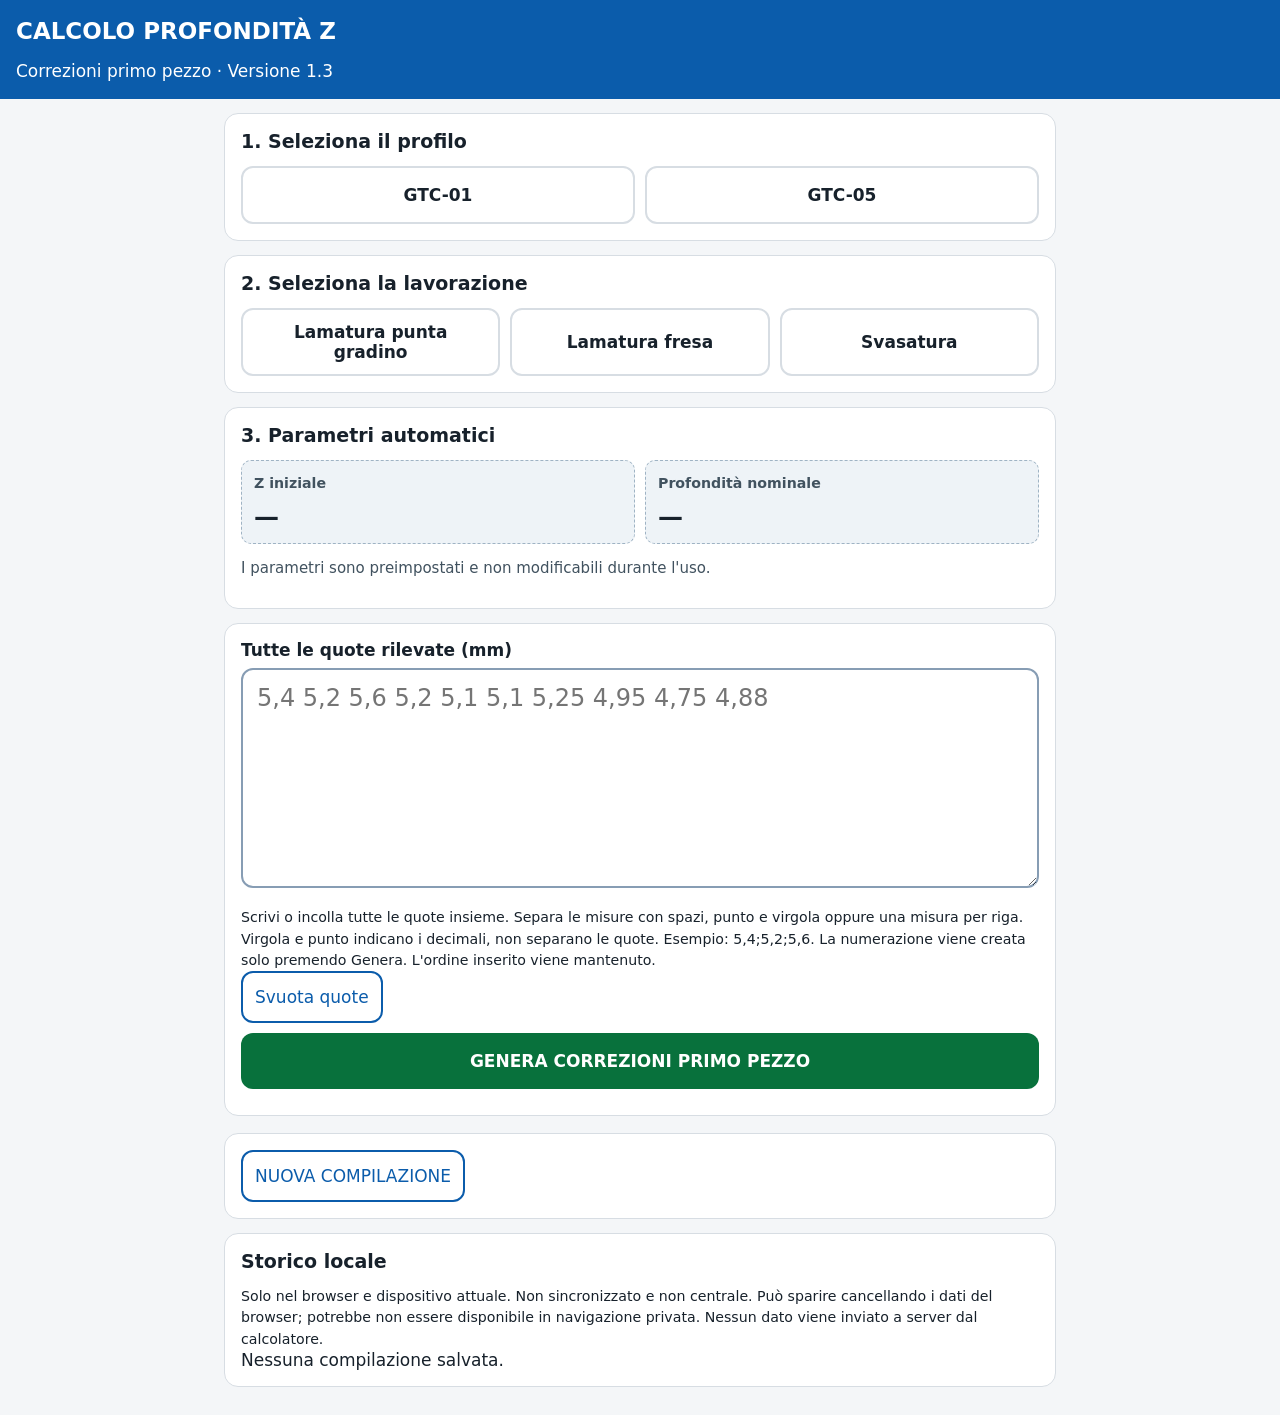
==== commit 62a83c18: "v1.3: selezioni a pulsanti, parametri in riquadri e sezione quote della v1.2" ====
--- a/index.html
+++ b/index.html
@@ -1 +1 @@
-<!doctype html><html lang="it"><meta charset="utf-8"><meta name="viewport" content="width=device-width,initial-scale=1"><title>Calcolo profondità Z</title><style>*{box-sizing:border-box}body{margin:0;background:#edf2f7;color:#172536;font:18px system-ui}main{max-width:800px;margin:auto;padding:14px}section,header{background:white;border-radius:14px;padding:18px;margin-bottom:14px}h1{font-size:24px}h2{font-size:22px}button,select,textarea{font:inherit;padding:13px;border:2px solid #879db4;border-radius:10px;min-height:52px}button{background:white;color:#075494;margin:5px;cursor:pointer}select,textarea{width:100%;margin:8px 0 15px}textarea{min-height:220px;font-size:24px}label{display:block;font-weight:700}.primary{background:#08713c;color:white;font-weight:800;width:100%;margin:10px 0}small{display:block;line-height:1.5}pre{white-space:pre-wrap;font:inherit;overflow-wrap:anywhere}#message,#stale{white-space:pre-wrap;color:#a02319}table{width:100%;table-layout:fixed;border-collapse:collapse}td,th{padding:13px 5px;border-bottom:1px solid #cdd6df;text-align:left;overflow-wrap:anywhere}th:first-child{width:15%}.z{font-weight:800;color:#075494;font-size:24px}.note{background:#fff3d4;padding:12px}.item{border-bottom:1px solid #ccd;padding:10px}summary{padding:14px;cursor:pointer}@media print{.editor,.actions,#history,#message,#stale{display:none!important}body{background:white;font-size:12px}main{padding:0;max-width:none}section,header{padding:0}tr{break-inside:avoid}thead{display:table-header-group}.z{font-size:18px}}</style><main><header><h1>CALCOLO PROFONDITÀ Z</h1><p>Correzioni primo pezzo · Versione 1.2</p></header><section class="editor"><label for="profile">Profilo</label><select id="profile"><option value="">Seleziona</option><option>GTC-01</option><option>GTC-05</option></select><label for="work">Lavorazione</label><select id="work"><option value="">Seleziona</option><option>Lamatura punta gradino</option><option>Lamatura fresa</option><option>Svasatura</option></select><p id="params"></p><label for="quotes">Tutte le quote rilevate (mm)</label><textarea id="quotes" spellcheck="false" placeholder="5,4 5,2 5,6 5,2 5,1 5,1 5,25 4,95 4,75 4,88"></textarea><small>Scrivi o incolla tutte le quote insieme. Separa le misure con spazi, punto e virgola oppure una misura per riga. Virgola e punto indicano i decimali, non separano le quote. Esempio: 5,4;5,2;5,6. La numerazione viene creata solo premendo Genera. L'ordine inserito viene mantenuto.</small><button id="clear">Svuota quote</button><button id="generate" class="primary">GENERA CORREZIONI PRIMO PEZZO</button></section><p id="message" role="alert"></p><section id="result" hidden><h2>Correzioni primo pezzo</h2><p id="stale"></p><pre id="meta"></pre><table><thead><tr><th>N.</th><th>Quota (mm)</th><th>Z corretta</th></tr></thead><tbody id="rows"></tbody></table><details id="details"><summary>Dettaglio dei calcoli</summary><pre id="operations"></pre></details><p class="note">Verificare i valori calcolati e le condizioni di lavorazione prima di applicare qualsiasi correzione al programma macchina.</p><div class="actions"><button id="save">Salva nello storico</button><button id="csv">ESPORTA CSV</button><button id="print">STAMPA / SALVA PDF</button><button id="edit">Torna alle quote</button></div></section><section class="editor"><button id="new">NUOVA COMPILAZIONE</button></section><section id="history"><h2>Storico locale</h2><small>Solo nel browser e dispositivo attuale. Non sincronizzato e non centrale. Può sparire cancellando i dati del browser; potrebbe non essere disponibile in navigazione privata. Nessun dato viene inviato a server dal calcolatore.</small><div id="historyList"></div></section></main><script>'use strict';const $=id=>document.getElementById(id),DK='zcorr_draft_v1',HK='zcorr_history_v1',W=['Lamatura punta gradino','Lamatura fresa','Svasatura'],P={'GTC-01':[[19,5.4],[27,5.4],[26.5,7.7]],'GTC-05':[[19,6.4],[28,6.4],[27,7.7]]};let result=null;const fmt=n=>{const s=n.toFixed(2);return(s==='-0.00'?'0.00':s).replace('.',',')},say=s=>$('message').textContent=s;function snapshot(){return{profile:$('profile').value,work:$('work').value,text:$('quotes').value}}function param(){return P[$('profile').value]?.[W.indexOf($('work').value)]}function changed(){const p=param();$('params').textContent=p?'Parametri fissi: Z iniziale '+fmt(p[0])+' mm · Profondità nominale '+fmt(p[1])+' mm':'Seleziona profilo e lavorazione.';if(result)$('stale').textContent='Bozza modificata. Questo riepilogo è precedente: rigenera prima di usarlo.';try{localStorage.setItem(DK,JSON.stringify(snapshot()))}catch(e){say('Bozza non salvata localmente. Mantieni aperta la pagina ed esporta i risultati.')}}function parseQuotes(text){if(!text.trim())throw Error('Inserisci almeno una quota.');const t=text.trim().split(/[\s;]+/);const bad=t.map((s,i)=>/^[+-]?\d+(?:[.,]\d+)?$/.test(s)&&Number.isFinite(Number(s.replace(',','.')))?null:'Elemento '+(i+1)+': '+s).filter(Boolean);if(bad.length)throw Error('Quote non valide o senza separazione chiara:\n'+bad.join('\n')+'\nNon posso intuire dove termina ogni quota. Usa spazi, punti e virgola o ritorni a capo. Esempio: 5,4;5,2;5,6. Nessun dato è stato cancellato.');return t.map((s,i)=>({n:i+1,input:s,quoted:Number(s.replace(',','.'))}))}function build(){try{const p=param(),d=snapshot();if(!p)throw Error('Seleziona profilo e lavorazione.');const rows=parseQuotes(d.text).map(x=>{const sc=d.work==='Svasatura'?x.quoted-p[1]:p[1]-x.quoted;return{...x,sc,zc:p[0]-sc}});if(rows.some(x=>!Number.isFinite(x.sc)||!Number.isFinite(x.zc)))throw Error('Valori non rappresentabili: controlla le quote.');result={id:'ZC-'+(crypto.randomUUID?crypto.randomUUID():Date.now()+'-'+Math.random().toString(36).slice(2)),generatedAt:new Date().toISOString(),profile:d.profile,work:d.work,z:p[0],p:p[1],results:rows,source:d};say('');render();return true}catch(e){say(e.message);$('quotes').setAttribute('aria-invalid','true');return false}}function render(){const r=result;$('result').hidden=false;$('stale').textContent='';$('quotes').setAttribute('aria-invalid','false');$('meta').textContent='ID: '+r.id+'\nData e ora: '+new Date(r.generatedAt).toLocaleString('it-IT')+'\n'+r.profile+' · '+r.work+'\nZ iniziale: '+fmt(r.z)+' mm · Profondità nominale: '+fmt(r.p)+' mm\nTotale quote: '+r.results.length;$('rows').replaceChildren();for(const x of r.results){const tr=document.createElement('tr');[x.n,fmt(x.quoted),'Z'+fmt(x.zc)].forEach((v,i)=>{const td=document.createElement('td');td.textContent=v;if(i===2)td.className='z';tr.append(td)});$('rows').append(tr)}$('operations').textContent=r.results.map(x=>x.n+'. Scostamento = '+(r.work==='Svasatura'?fmt(x.quoted)+' − '+fmt(r.p):fmt(r.p)+' − '+fmt(x.quoted))+' = '+fmt(x.sc)+' mm; Z = '+fmt(r.z)+' − ('+fmt(x.sc)+') = '+fmt(x.zc)).join('\n');$('result').scrollIntoView({behavior:'smooth'})}function history(){const a=JSON.parse(localStorage.getItem(HK)||'[]');if(!Array.isArray(a))throw Error('Storico non valido');return a}function save(){if(!result){say('Genera prima il riepilogo.');return false}try{const a=history(),i=a.findIndex(x=>x.id===result.id),r=JSON.parse(JSON.stringify(result));if(i<0)a.unshift(r);else a[i]=r;localStorage.setItem(HK,JSON.stringify(a));list();say('Risultato salvato.');return true}catch(e){say('Salvataggio non riuscito. Nessun dato cancellato: esporta il CSV.');return false}}function list(){const box=$('historyList');box.replaceChildren();try{const a=history();if(!a.length)box.textContent='Nessuna compilazione salvata.';for(const r of a){const div=document.createElement('div');div.className='item';const p=document.createElement('p');p.textContent=new Date(r.generatedAt).toLocaleString('it-IT')+' · '+r.profile+' · '+r.work+' · '+r.results.length+' quote';div.append(p);for(const title of ['Consulta','Riprendi quote','Elimina']){const b=document.createElement('button');b.textContent=title;b.onclick=()=>{if(title==='Consulta'){result=JSON.parse(JSON.stringify(r));render();$('stale').textContent='Risultato salvato: la bozza non è stata modificata.'}else if(title==='Riprendi quote'){if($('quotes').value.trim()&&!confirm('Sostituire la bozza con le quote salvate?'))return;$('profile').value=r.profile;$('work').value=r.work;$('quotes').value=r.source?.text??r.results.map(x=>x.input??String(x.quoted)).join(' ');changed();$('quotes').focus()}else if(confirm('Eliminare '+r.id+'?')){try{localStorage.setItem(HK,JSON.stringify(history().filter(x=>x.id!==r.id)));list()}catch(e){say('Eliminazione non riuscita.')}}};div.append(b)}box.append(div)}}catch(e){say('Storico locale non disponibile o non leggibile. Non è stato cancellato.')}}$('profile').onchange=changed;$('work').onchange=changed;$('quotes').oninput=changed;$('generate').onclick=build;$('clear').onclick=()=>{if(confirm('Svuotare tutte le quote?')){$('quotes').value='';changed()}};$('save').onclick=save;$('edit').onclick=()=>$('quotes').focus();$('csv').onclick=()=>{if(!result)return;try{const r=result,q=v=>'"'+String(v).replace(/"/g,'""')+'"',data=[['ID','Data e ora','Profilo','Lavorazione','Z iniziale','Profondità nominale','Numero','Quota rilevata','Scostamento','Z corretta'],...r.results.map(x=>[r.id,new Date(r.generatedAt).toLocaleString('it-IT'),r.profile,r.work,fmt(r.z),fmt(r.p),x.n,fmt(x.quoted),fmt(x.sc),fmt(x.zc)])],url=URL.createObjectURL(new Blob(['\ufeff'+data.map(a=>a.map(q).join(';')).join('\r\n')],{type:'text/csv;charset=utf-8'})),a=document.createElement('a');a.href=url;a.download='Correzioni_'+r.profile+'_'+r.work.replaceAll(' ','_')+'_'+r.generatedAt.slice(0,10)+'.csv';document.body.append(a);a.click();a.remove();setTimeout(()=>URL.revokeObjectURL(url),30000);say('Download richiesto: verifica il file scaricato.')}catch(e){say('Esportazione non riuscita. I dati restano disponibili.')}};$('print').onclick=()=>{if(result){$('details').open=true;window.print()}};$('new').onclick=()=>{if($('quotes').value.trim()){const choice=prompt('Scrivi SALVA per generare e salvare la bozza prima di ricominciare, NUOVA per scartarla, oppure Annulla per restare.');if(choice===null)return;if(choice.trim().toUpperCase()==='SALVA'){if(!build()||!save())return}else if(choice.trim().toUpperCase()!=='NUOVA')return}result=null;$('result').hidden=true;$('profile').value='';$('work').value='';$('quotes').value='';changed();say('');window.scrollTo(0,0)};try{const d=JSON.parse(localStorage.getItem(DK)||'null');if(d){$('profile').value=d.profile||'';$('work').value=d.work||'';$('quotes').value=typeof d.text==='string'?d.text:(d.quotes||[]).join(' ')}}catch(e){say('Bozza locale non leggibile.')}changed();list();</script></html>+<!doctype html><html lang="it"><meta charset="utf-8"><meta name="viewport" content="width=device-width,initial-scale=1"><title>Calcolo profondità Z</title><style>*{box-sizing:border-box}body{margin:0;background:#f4f6f8;color:#17212b;font:17px system-ui}header{background:#0b5cab;color:white;padding:18px 16px}h1{font-size:23px;margin:0}header p{margin-bottom:0}main{max-width:860px;margin:auto;padding:14px}section{background:white;border:1px solid #d7dde3;border-radius:14px;padding:16px;margin-bottom:14px}h2{font-size:19px;margin:0 0 14px}button,textarea{font:inherit;min-height:52px;border-radius:12px}button{padding:12px;border:2px solid #0b5cab;color:#0b5cab;background:white;cursor:pointer}.choices{display:grid;gap:10px;grid-template-columns:1fr 1fr}.choices button{border-color:#d7dde3;color:#17212b;font-weight:700;min-height:58px;margin:0}.works{grid-template-columns:1fr}.choices button[aria-pressed=true]{background:#e8f1fb;border-color:#0b5cab;color:#0b5cab}.params{display:grid;grid-template-columns:1fr 1fr;gap:10px}.param{padding:12px;background:#eef3f7;border:1px dashed #9fb3c4;border-radius:10px}.param small{color:#41525f;font-weight:700}.param span{display:block;font-size:25px;font-weight:800;margin-top:8px}textarea{width:100%;min-height:220px;font-size:24px;padding:14px;border:2px solid #879db4;margin:8px 0 15px}textarea:focus,button:focus-visible{outline:3px solid #b8d4f2}textarea[aria-invalid=true]{border-color:#b3261e}label{display:block;font-weight:700}.primary{background:#08713c;color:white;border:0;width:100%;font-weight:800;padding:18px;margin:10px 0}.actions{display:flex;flex-wrap:wrap;gap:10px;margin-top:12px}small{display:block;line-height:1.5}pre{white-space:pre-wrap;font:inherit;overflow-wrap:anywhere}#message,#stale{white-space:pre-wrap;color:#a02319}table{width:100%;table-layout:fixed;border-collapse:collapse}td,th{padding:13px 5px;border-bottom:1px solid #cdd6df;text-align:left;overflow-wrap:anywhere}th{background:#f8fafb}th:first-child{width:15%}.z{font-weight:800;color:#075494;font-size:24px}.note{background:#fff3d4;padding:12px}.item{border-bottom:1px solid #ccd;padding:10px}.item button{margin:4px}summary{padding:14px;cursor:pointer}.muted{color:#41525f;font-size:15px}@media(min-width:640px){.works{grid-template-columns:repeat(3,1fr)}}@media print{.editor,.actions,#history,#message,#stale{display:none!important}body{background:white;font-size:12px}header{background:white;color:black;border-bottom:2px solid black}main{padding:0;max-width:none}section{border:0;padding:0}tr{break-inside:avoid}thead{display:table-header-group}.z{font-size:18px}}</style><header><h1>CALCOLO PROFONDITÀ Z</h1><p>Correzioni primo pezzo · Versione 1.3</p></header><main><section class="editor"><h2>1. Seleziona il profilo</h2><div id="profiles" class="choices"><button data-profile="GTC-01" aria-pressed="false">GTC-01</button><button data-profile="GTC-05" aria-pressed="false">GTC-05</button></div></section><section class="editor"><h2>2. Seleziona la lavorazione</h2><div id="works" class="choices works"><button data-work="Lamatura punta gradino" aria-pressed="false">Lamatura punta gradino</button><button data-work="Lamatura fresa" aria-pressed="false">Lamatura fresa</button><button data-work="Svasatura" aria-pressed="false">Svasatura</button></div></section><section class="editor"><h2>3. Parametri automatici</h2><div class="params"><div class="param"><small>Z iniziale</small><span id="zStart">—</span></div><div class="param"><small>Profondità nominale</small><span id="nominal">—</span></div></div><p class="muted">I parametri sono preimpostati e non modificabili durante l'uso.</p></section><section class="editor"><label for="quotes">Tutte le quote rilevate (mm)</label><textarea id="quotes" spellcheck="false" placeholder="5,4 5,2 5,6 5,2 5,1 5,1 5,25 4,95 4,75 4,88"></textarea><small>Scrivi o incolla tutte le quote insieme. Separa le misure con spazi, punto e virgola oppure una misura per riga. Virgola e punto indicano i decimali, non separano le quote. Esempio: 5,4;5,2;5,6. La numerazione viene creata solo premendo Genera. L'ordine inserito viene mantenuto.</small><button id="clear">Svuota quote</button><button id="generate" class="primary">GENERA CORREZIONI PRIMO PEZZO</button></section><p id="message" role="alert"></p><section id="result" hidden><h2>Correzioni primo pezzo</h2><p id="stale"></p><pre id="meta"></pre><table><thead><tr><th>N.</th><th>Quota (mm)</th><th>Z corretta</th></tr></thead><tbody id="rows"></tbody></table><details id="details"><summary>Dettaglio dei calcoli</summary><pre id="operations"></pre></details><p class="note">Verificare i valori calcolati e le condizioni di lavorazione prima di applicare qualsiasi correzione al programma macchina.</p><div class="actions"><button id="save">Salva nello storico</button><button id="csv">ESPORTA CSV</button><button id="print">STAMPA / SALVA PDF</button><button id="edit">Torna alle quote</button></div></section><section class="editor"><button id="new">NUOVA COMPILAZIONE</button></section><section id="history"><h2>Storico locale</h2><small>Solo nel browser e dispositivo attuale. Non sincronizzato e non centrale. Può sparire cancellando i dati del browser; potrebbe non essere disponibile in navigazione privata. Nessun dato viene inviato a server dal calcolatore.</small><div id="historyList"></div></section></main><script>'use strict';const $=id=>document.getElementById(id),DK='zcorr_draft_v1',HK='zcorr_history_v1',W=['Lamatura punta gradino','Lamatura fresa','Svasatura'],P={'GTC-01':[[19,5.4],[27,5.4],[26.5,7.7]],'GTC-05':[[19,6.4],[28,6.4],[27,7.7]]};let profile='',work='',result=null;const fmt=n=>{const s=n.toFixed(2);return(s==='-0.00'?'0.00':s).replace('.',',')},say=s=>$('message').textContent=s;function snapshot(){return{profile,work,text:$('quotes').value}}function param(){return P[profile]?.[W.indexOf(work)]}function changed(){const p=param();$('zStart').textContent=p?fmt(p[0])+' mm':'—';$('nominal').textContent=p?fmt(p[1])+' mm':'—';document.querySelectorAll('[data-profile]').forEach(b=>b.setAttribute('aria-pressed',String(b.dataset.profile===profile)));document.querySelectorAll('[data-work]').forEach(b=>b.setAttribute('aria-pressed',String(b.dataset.work===work)));if(result)$('stale').textContent='Bozza modificata. Questo riepilogo è precedente: rigenera prima di usarlo.';try{localStorage.setItem(DK,JSON.stringify(snapshot()))}catch(e){say('Bozza non salvata localmente. Mantieni aperta la pagina ed esporta i risultati.')}}function parseQuotes(text){if(!text.trim())throw Error('Inserisci almeno una quota.');const t=text.trim().split(/[\s;]+/);const bad=t.map((s,i)=>/^[+-]?\d+(?:[.,]\d+)?$/.test(s)&&Number.isFinite(Number(s.replace(',','.')))?null:'Elemento '+(i+1)+': '+s).filter(Boolean);if(bad.length)throw Error('Quote non valide o senza separazione chiara:\n'+bad.join('\n')+'\nNon posso intuire dove termina ogni quota. Usa spazi, punti e virgola o ritorni a capo. Esempio: 5,4;5,2;5,6. Nessun dato è stato cancellato.');return t.map((s,i)=>({n:i+1,input:s,quoted:Number(s.replace(',','.'))}))}function build(){try{const p=param(),d=snapshot();if(!p)throw Error('Seleziona profilo e lavorazione.');const rows=parseQuotes(d.text).map(x=>{const sc=d.work==='Svasatura'?x.quoted-p[1]:p[1]-x.quoted;return{...x,sc,zc:p[0]-sc}});if(rows.some(x=>!Number.isFinite(x.sc)||!Number.isFinite(x.zc)))throw Error('Valori non rappresentabili: controlla le quote.');result={id:'ZC-'+(crypto.randomUUID?crypto.randomUUID():Date.now()+'-'+Math.random().toString(36).slice(2)),generatedAt:new Date().toISOString(),profile:d.profile,work:d.work,z:p[0],p:p[1],results:rows,source:d};say('');render();return true}catch(e){say(e.message);$('quotes').setAttribute('aria-invalid','true');return false}}function render(){const r=result;$('result').hidden=false;$('stale').textContent='';$('quotes').setAttribute('aria-invalid','false');$('meta').textContent='ID: '+r.id+'\nData e ora: '+new Date(r.generatedAt).toLocaleString('it-IT')+'\n'+r.profile+' · '+r.work+'\nZ iniziale: '+fmt(r.z)+' mm · Profondità nominale: '+fmt(r.p)+' mm\nTotale quote: '+r.results.length;$('rows').replaceChildren();for(const x of r.results){const tr=document.createElement('tr');[x.n,fmt(x.quoted),'Z'+fmt(x.zc)].forEach((v,i)=>{const td=document.createElement('td');td.textContent=v;if(i===2)td.className='z';tr.append(td)});$('rows').append(tr)}$('operations').textContent=r.results.map(x=>x.n+'. Scostamento = '+(r.work==='Svasatura'?fmt(x.quoted)+' − '+fmt(r.p):fmt(r.p)+' − '+fmt(x.quoted))+' = '+fmt(x.sc)+' mm; Z = '+fmt(r.z)+' − ('+fmt(x.sc)+') = '+fmt(x.zc)).join('\n');$('result').scrollIntoView({behavior:'smooth'})}function history(){const a=JSON.parse(localStorage.getItem(HK)||'[]');if(!Array.isArray(a))throw Error('Storico non valido');return a}function save(){if(!result){say('Genera prima il riepilogo.');return false}try{const a=history(),i=a.findIndex(x=>x.id===result.id),r=JSON.parse(JSON.stringify(result));if(i<0)a.unshift(r);else a[i]=r;localStorage.setItem(HK,JSON.stringify(a));list();say('Risultato salvato.');return true}catch(e){say('Salvataggio non riuscito. Nessun dato cancellato: esporta il CSV.');return false}}function list(){const box=$('historyList');box.replaceChildren();try{const a=history();if(!a.length)box.textContent='Nessuna compilazione salvata.';for(const r of a){const div=document.createElement('div');div.className='item';const p=document.createElement('p');p.textContent=new Date(r.generatedAt).toLocaleString('it-IT')+' · '+r.profile+' · '+r.work+' · '+r.results.length+' quote';div.append(p);for(const title of ['Consulta','Riprendi quote','Elimina']){const b=document.createElement('button');b.textContent=title;b.onclick=()=>{if(title==='Consulta'){result=JSON.parse(JSON.stringify(r));render();$('stale').textContent='Risultato salvato: la bozza non è stata modificata.'}else if(title==='Riprendi quote'){if($('quotes').value.trim()&&!confirm('Sostituire la bozza con le quote salvate?'))return;profile=r.profile;work=r.work;$('quotes').value=r.source?.text??r.results.map(x=>x.input??String(x.quoted)).join(' ');changed();$('quotes').focus()}else if(confirm('Eliminare '+r.id+'?')){try{localStorage.setItem(HK,JSON.stringify(history().filter(x=>x.id!==r.id)));list()}catch(e){say('Eliminazione non riuscita.')}}};div.append(b)}box.append(div)}}catch(e){say('Storico locale non disponibile o non leggibile. Non è stato cancellato.')}}document.querySelectorAll('[data-profile]').forEach(b=>b.onclick=()=>{profile=b.dataset.profile;changed()});document.querySelectorAll('[data-work]').forEach(b=>b.onclick=()=>{work=b.dataset.work;changed()});$('quotes').oninput=changed;$('generate').onclick=build;$('clear').onclick=()=>{if(confirm('Svuotare tutte le quote?')){$('quotes').value='';changed()}};$('save').onclick=save;$('edit').onclick=()=>$('quotes').focus();$('csv').onclick=()=>{if(!result)return;try{const r=result,q=v=>'"'+String(v).replace(/"/g,'""')+'"',data=[['ID','Data e ora','Profilo','Lavorazione','Z iniziale','Profondità nominale','Numero','Quota rilevata','Scostamento','Z corretta'],...r.results.map(x=>[r.id,new Date(r.generatedAt).toLocaleString('it-IT'),r.profile,r.work,fmt(r.z),fmt(r.p),x.n,fmt(x.quoted),fmt(x.sc),fmt(x.zc)])],url=URL.createObjectURL(new Blob(['\ufeff'+data.map(a=>a.map(q).join(';')).join('\r\n')],{type:'text/csv;charset=utf-8'})),a=document.createElement('a');a.href=url;a.download='Correzioni_'+r.profile+'_'+r.work.replaceAll(' ','_')+'_'+r.generatedAt.slice(0,10)+'.csv';document.body.append(a);a.click();a.remove();setTimeout(()=>URL.revokeObjectURL(url),30000);say('Download richiesto: verifica il file scaricato.')}catch(e){say('Esportazione non riuscita. I dati restano disponibili.')}};$('print').onclick=()=>{if(result){$('details').open=true;window.print()}};$('new').onclick=()=>{if($('quotes').value.trim()){const choice=prompt('Scrivi SALVA per generare e salvare la bozza prima di ricominciare, NUOVA per scartarla, oppure Annulla per restare.');if(choice===null)return;if(choice.trim().toUpperCase()==='SALVA'){if(!build()||!save())return}else if(choice.trim().toUpperCase()!=='NUOVA')return}result=null;$('result').hidden=true;profile='';work='';$('quotes').value='';changed();say('');window.scrollTo(0,0)};try{const d=JSON.parse(localStorage.getItem(DK)||'null');if(d){profile=P[d.profile]?d.profile:'';work=W.includes(d.work)?d.work:'';$('quotes').value=typeof d.text==='string'?d.text:(d.quotes||[]).join(' ')}}catch(e){say('Bozza locale non leggibile.')}changed();list();</script></html>
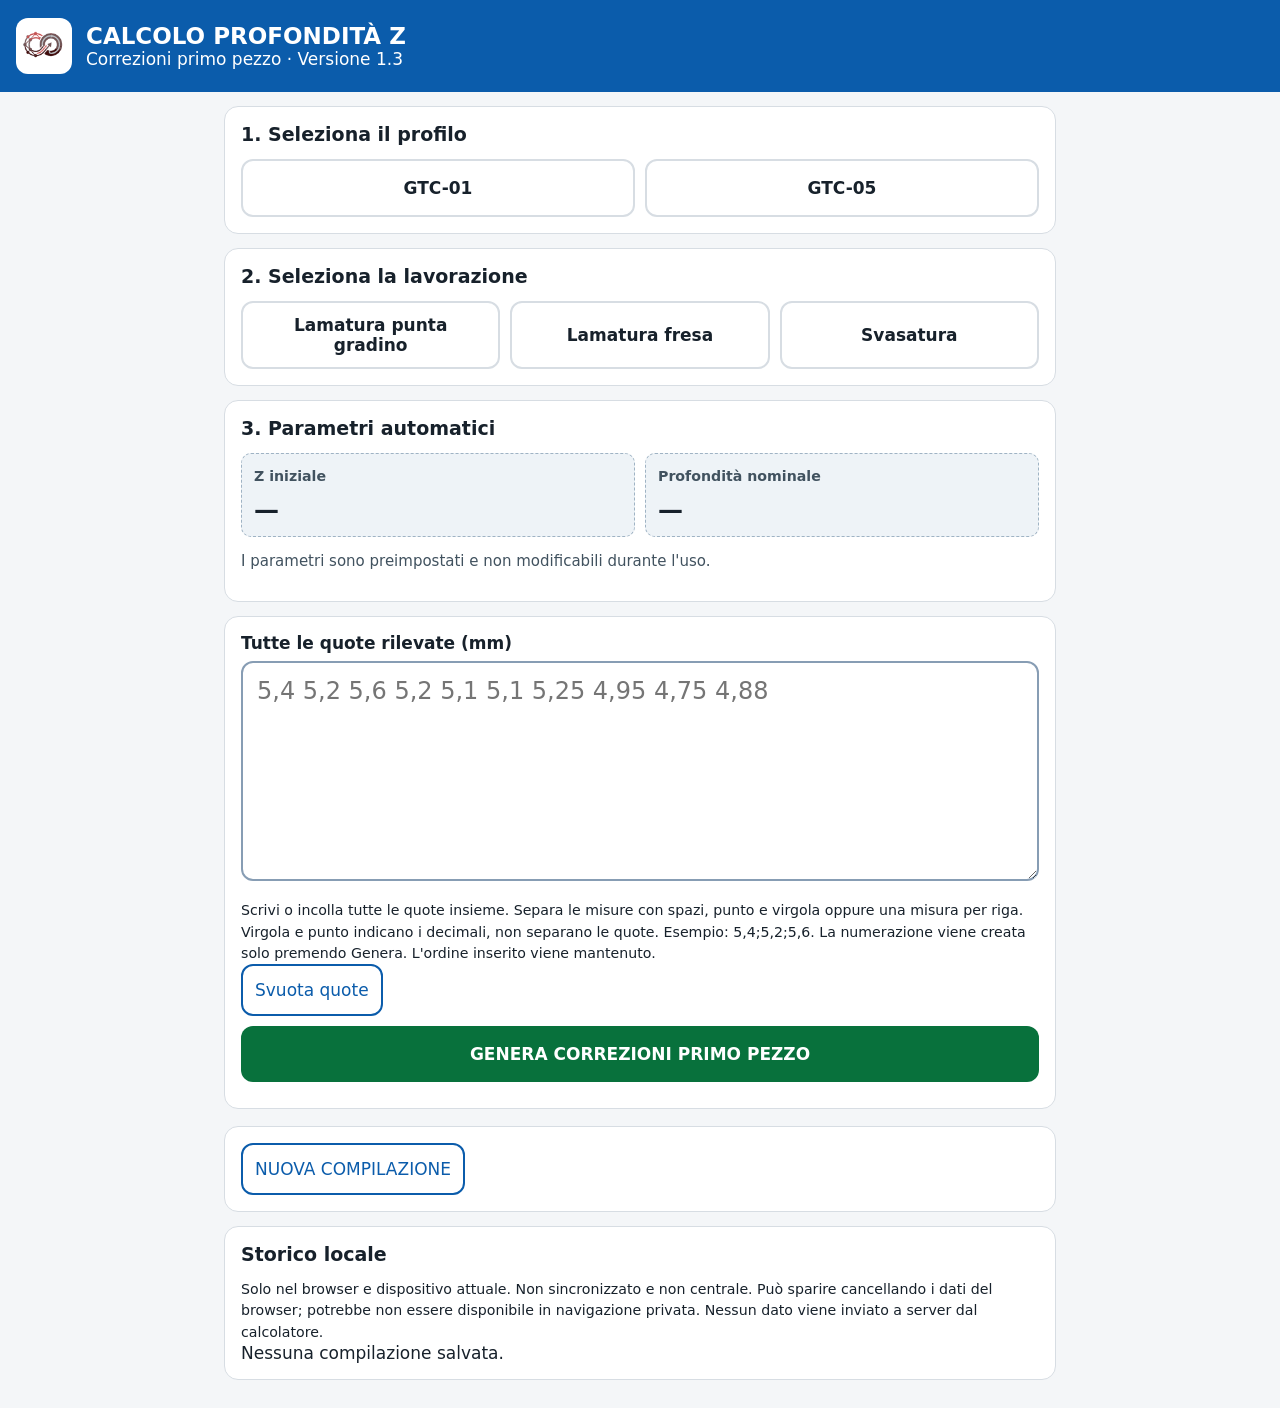
==== commit 0572bee0: "Logo rosso nell’intestazione della pagina" ====
--- a/index.html
+++ b/index.html
@@ -1 +1 @@
-<!doctype html><html lang="it"><meta charset="utf-8"><meta name="viewport" content="width=device-width,initial-scale=1"><title>Calcolo profondità Z</title><style>*{box-sizing:border-box}body{margin:0;background:#f4f6f8;color:#17212b;font:17px system-ui}header{background:#0b5cab;color:white;padding:18px 16px}h1{font-size:23px;margin:0}header p{margin-bottom:0}main{max-width:860px;margin:auto;padding:14px}section{background:white;border:1px solid #d7dde3;border-radius:14px;padding:16px;margin-bottom:14px}h2{font-size:19px;margin:0 0 14px}button,textarea{font:inherit;min-height:52px;border-radius:12px}button{padding:12px;border:2px solid #0b5cab;color:#0b5cab;background:white;cursor:pointer}.choices{display:grid;gap:10px;grid-template-columns:1fr 1fr}.choices button{border-color:#d7dde3;color:#17212b;font-weight:700;min-height:58px;margin:0}.works{grid-template-columns:1fr}.choices button[aria-pressed=true]{background:#e8f1fb;border-color:#0b5cab;color:#0b5cab}.params{display:grid;grid-template-columns:1fr 1fr;gap:10px}.param{padding:12px;background:#eef3f7;border:1px dashed #9fb3c4;border-radius:10px}.param small{color:#41525f;font-weight:700}.param span{display:block;font-size:25px;font-weight:800;margin-top:8px}textarea{width:100%;min-height:220px;font-size:24px;padding:14px;border:2px solid #879db4;margin:8px 0 15px}textarea:focus,button:focus-visible{outline:3px solid #b8d4f2}textarea[aria-invalid=true]{border-color:#b3261e}label{display:block;font-weight:700}.primary{background:#08713c;color:white;border:0;width:100%;font-weight:800;padding:18px;margin:10px 0}.actions{display:flex;flex-wrap:wrap;gap:10px;margin-top:12px}small{display:block;line-height:1.5}pre{white-space:pre-wrap;font:inherit;overflow-wrap:anywhere}#message,#stale{white-space:pre-wrap;color:#a02319}table{width:100%;table-layout:fixed;border-collapse:collapse}td,th{padding:13px 5px;border-bottom:1px solid #cdd6df;text-align:left;overflow-wrap:anywhere}th{background:#f8fafb}th:first-child{width:15%}.z{font-weight:800;color:#075494;font-size:24px}.note{background:#fff3d4;padding:12px}.item{border-bottom:1px solid #ccd;padding:10px}.item button{margin:4px}summary{padding:14px;cursor:pointer}.muted{color:#41525f;font-size:15px}@media(min-width:640px){.works{grid-template-columns:repeat(3,1fr)}}@media print{.editor,.actions,#history,#message,#stale{display:none!important}body{background:white;font-size:12px}header{background:white;color:black;border-bottom:2px solid black}main{padding:0;max-width:none}section{border:0;padding:0}tr{break-inside:avoid}thead{display:table-header-group}.z{font-size:18px}}</style><header><h1>CALCOLO PROFONDITÀ Z</h1><p>Correzioni primo pezzo · Versione 1.3</p></header><main><section class="editor"><h2>1. Seleziona il profilo</h2><div id="profiles" class="choices"><button data-profile="GTC-01" aria-pressed="false">GTC-01</button><button data-profile="GTC-05" aria-pressed="false">GTC-05</button></div></section><section class="editor"><h2>2. Seleziona la lavorazione</h2><div id="works" class="choices works"><button data-work="Lamatura punta gradino" aria-pressed="false">Lamatura punta gradino</button><button data-work="Lamatura fresa" aria-pressed="false">Lamatura fresa</button><button data-work="Svasatura" aria-pressed="false">Svasatura</button></div></section><section class="editor"><h2>3. Parametri automatici</h2><div class="params"><div class="param"><small>Z iniziale</small><span id="zStart">—</span></div><div class="param"><small>Profondità nominale</small><span id="nominal">—</span></div></div><p class="muted">I parametri sono preimpostati e non modificabili durante l'uso.</p></section><section class="editor"><label for="quotes">Tutte le quote rilevate (mm)</label><textarea id="quotes" spellcheck="false" placeholder="5,4 5,2 5,6 5,2 5,1 5,1 5,25 4,95 4,75 4,88"></textarea><small>Scrivi o incolla tutte le quote insieme. Separa le misure con spazi, punto e virgola oppure una misura per riga. Virgola e punto indicano i decimali, non separano le quote. Esempio: 5,4;5,2;5,6. La numerazione viene creata solo premendo Genera. L'ordine inserito viene mantenuto.</small><button id="clear">Svuota quote</button><button id="generate" class="primary">GENERA CORREZIONI PRIMO PEZZO</button></section><p id="message" role="alert"></p><section id="result" hidden><h2>Correzioni primo pezzo</h2><p id="stale"></p><pre id="meta"></pre><table><thead><tr><th>N.</th><th>Quota (mm)</th><th>Z corretta</th></tr></thead><tbody id="rows"></tbody></table><details id="details"><summary>Dettaglio dei calcoli</summary><pre id="operations"></pre></details><p class="note">Verificare i valori calcolati e le condizioni di lavorazione prima di applicare qualsiasi correzione al programma macchina.</p><div class="actions"><button id="save">Salva nello storico</button><button id="csv">ESPORTA CSV</button><button id="print">STAMPA / SALVA PDF</button><button id="edit">Torna alle quote</button></div></section><section class="editor"><button id="new">NUOVA COMPILAZIONE</button></section><section id="history"><h2>Storico locale</h2><small>Solo nel browser e dispositivo attuale. Non sincronizzato e non centrale. Può sparire cancellando i dati del browser; potrebbe non essere disponibile in navigazione privata. Nessun dato viene inviato a server dal calcolatore.</small><div id="historyList"></div></section></main><script>'use strict';const $=id=>document.getElementById(id),DK='zcorr_draft_v1',HK='zcorr_history_v1',W=['Lamatura punta gradino','Lamatura fresa','Svasatura'],P={'GTC-01':[[19,5.4],[27,5.4],[26.5,7.7]],'GTC-05':[[19,6.4],[28,6.4],[27,7.7]]};let profile='',work='',result=null;const fmt=n=>{const s=n.toFixed(2);return(s==='-0.00'?'0.00':s).replace('.',',')},say=s=>$('message').textContent=s;function snapshot(){return{profile,work,text:$('quotes').value}}function param(){return P[profile]?.[W.indexOf(work)]}function changed(){const p=param();$('zStart').textContent=p?fmt(p[0])+' mm':'—';$('nominal').textContent=p?fmt(p[1])+' mm':'—';document.querySelectorAll('[data-profile]').forEach(b=>b.setAttribute('aria-pressed',String(b.dataset.profile===profile)));document.querySelectorAll('[data-work]').forEach(b=>b.setAttribute('aria-pressed',String(b.dataset.work===work)));if(result)$('stale').textContent='Bozza modificata. Questo riepilogo è precedente: rigenera prima di usarlo.';try{localStorage.setItem(DK,JSON.stringify(snapshot()))}catch(e){say('Bozza non salvata localmente. Mantieni aperta la pagina ed esporta i risultati.')}}function parseQuotes(text){if(!text.trim())throw Error('Inserisci almeno una quota.');const t=text.trim().split(/[\s;]+/);const bad=t.map((s,i)=>/^[+-]?\d+(?:[.,]\d+)?$/.test(s)&&Number.isFinite(Number(s.replace(',','.')))?null:'Elemento '+(i+1)+': '+s).filter(Boolean);if(bad.length)throw Error('Quote non valide o senza separazione chiara:\n'+bad.join('\n')+'\nNon posso intuire dove termina ogni quota. Usa spazi, punti e virgola o ritorni a capo. Esempio: 5,4;5,2;5,6. Nessun dato è stato cancellato.');return t.map((s,i)=>({n:i+1,input:s,quoted:Number(s.replace(',','.'))}))}function build(){try{const p=param(),d=snapshot();if(!p)throw Error('Seleziona profilo e lavorazione.');const rows=parseQuotes(d.text).map(x=>{const sc=d.work==='Svasatura'?x.quoted-p[1]:p[1]-x.quoted;return{...x,sc,zc:p[0]-sc}});if(rows.some(x=>!Number.isFinite(x.sc)||!Number.isFinite(x.zc)))throw Error('Valori non rappresentabili: controlla le quote.');result={id:'ZC-'+(crypto.randomUUID?crypto.randomUUID():Date.now()+'-'+Math.random().toString(36).slice(2)),generatedAt:new Date().toISOString(),profile:d.profile,work:d.work,z:p[0],p:p[1],results:rows,source:d};say('');render();return true}catch(e){say(e.message);$('quotes').setAttribute('aria-invalid','true');return false}}function render(){const r=result;$('result').hidden=false;$('stale').textContent='';$('quotes').setAttribute('aria-invalid','false');$('meta').textContent='ID: '+r.id+'\nData e ora: '+new Date(r.generatedAt).toLocaleString('it-IT')+'\n'+r.profile+' · '+r.work+'\nZ iniziale: '+fmt(r.z)+' mm · Profondità nominale: '+fmt(r.p)+' mm\nTotale quote: '+r.results.length;$('rows').replaceChildren();for(const x of r.results){const tr=document.createElement('tr');[x.n,fmt(x.quoted),'Z'+fmt(x.zc)].forEach((v,i)=>{const td=document.createElement('td');td.textContent=v;if(i===2)td.className='z';tr.append(td)});$('rows').append(tr)}$('operations').textContent=r.results.map(x=>x.n+'. Scostamento = '+(r.work==='Svasatura'?fmt(x.quoted)+' − '+fmt(r.p):fmt(r.p)+' − '+fmt(x.quoted))+' = '+fmt(x.sc)+' mm; Z = '+fmt(r.z)+' − ('+fmt(x.sc)+') = '+fmt(x.zc)).join('\n');$('result').scrollIntoView({behavior:'smooth'})}function history(){const a=JSON.parse(localStorage.getItem(HK)||'[]');if(!Array.isArray(a))throw Error('Storico non valido');return a}function save(){if(!result){say('Genera prima il riepilogo.');return false}try{const a=history(),i=a.findIndex(x=>x.id===result.id),r=JSON.parse(JSON.stringify(result));if(i<0)a.unshift(r);else a[i]=r;localStorage.setItem(HK,JSON.stringify(a));list();say('Risultato salvato.');return true}catch(e){say('Salvataggio non riuscito. Nessun dato cancellato: esporta il CSV.');return false}}function list(){const box=$('historyList');box.replaceChildren();try{const a=history();if(!a.length)box.textContent='Nessuna compilazione salvata.';for(const r of a){const div=document.createElement('div');div.className='item';const p=document.createElement('p');p.textContent=new Date(r.generatedAt).toLocaleString('it-IT')+' · '+r.profile+' · '+r.work+' · '+r.results.length+' quote';div.append(p);for(const title of ['Consulta','Riprendi quote','Elimina']){const b=document.createElement('button');b.textContent=title;b.onclick=()=>{if(title==='Consulta'){result=JSON.parse(JSON.stringify(r));render();$('stale').textContent='Risultato salvato: la bozza non è stata modificata.'}else if(title==='Riprendi quote'){if($('quotes').value.trim()&&!confirm('Sostituire la bozza con le quote salvate?'))return;profile=r.profile;work=r.work;$('quotes').value=r.source?.text??r.results.map(x=>x.input??String(x.quoted)).join(' ');changed();$('quotes').focus()}else if(confirm('Eliminare '+r.id+'?')){try{localStorage.setItem(HK,JSON.stringify(history().filter(x=>x.id!==r.id)));list()}catch(e){say('Eliminazione non riuscita.')}}};div.append(b)}box.append(div)}}catch(e){say('Storico locale non disponibile o non leggibile. Non è stato cancellato.')}}document.querySelectorAll('[data-profile]').forEach(b=>b.onclick=()=>{profile=b.dataset.profile;changed()});document.querySelectorAll('[data-work]').forEach(b=>b.onclick=()=>{work=b.dataset.work;changed()});$('quotes').oninput=changed;$('generate').onclick=build;$('clear').onclick=()=>{if(confirm('Svuotare tutte le quote?')){$('quotes').value='';changed()}};$('save').onclick=save;$('edit').onclick=()=>$('quotes').focus();$('csv').onclick=()=>{if(!result)return;try{const r=result,q=v=>'"'+String(v).replace(/"/g,'""')+'"',data=[['ID','Data e ora','Profilo','Lavorazione','Z iniziale','Profondità nominale','Numero','Quota rilevata','Scostamento','Z corretta'],...r.results.map(x=>[r.id,new Date(r.generatedAt).toLocaleString('it-IT'),r.profile,r.work,fmt(r.z),fmt(r.p),x.n,fmt(x.quoted),fmt(x.sc),fmt(x.zc)])],url=URL.createObjectURL(new Blob(['\ufeff'+data.map(a=>a.map(q).join(';')).join('\r\n')],{type:'text/csv;charset=utf-8'})),a=document.createElement('a');a.href=url;a.download='Correzioni_'+r.profile+'_'+r.work.replaceAll(' ','_')+'_'+r.generatedAt.slice(0,10)+'.csv';document.body.append(a);a.click();a.remove();setTimeout(()=>URL.revokeObjectURL(url),30000);say('Download richiesto: verifica il file scaricato.')}catch(e){say('Esportazione non riuscita. I dati restano disponibili.')}};$('print').onclick=()=>{if(result){$('details').open=true;window.print()}};$('new').onclick=()=>{if($('quotes').value.trim()){const choice=prompt('Scrivi SALVA per generare e salvare la bozza prima di ricominciare, NUOVA per scartarla, oppure Annulla per restare.');if(choice===null)return;if(choice.trim().toUpperCase()==='SALVA'){if(!build()||!save())return}else if(choice.trim().toUpperCase()!=='NUOVA')return}result=null;$('result').hidden=true;profile='';work='';$('quotes').value='';changed();say('');window.scrollTo(0,0)};try{const d=JSON.parse(localStorage.getItem(DK)||'null');if(d){profile=P[d.profile]?d.profile:'';work=W.includes(d.work)?d.work:'';$('quotes').value=typeof d.text==='string'?d.text:(d.quotes||[]).join(' ')}}catch(e){say('Bozza locale non leggibile.')}changed();list();</script></html>+<!doctype html><html lang="it"><meta charset="utf-8"><meta name="viewport" content="width=device-width,initial-scale=1"><title>Calcolo profondità Z</title><link rel="icon" type="image/svg+xml" href="icons/icon.svg"><link rel="apple-touch-icon" href="icons/icon.svg"><style>*{box-sizing:border-box}body{margin:0;background:#f4f6f8;color:#17212b;font:17px system-ui}header{background:#0b5cab;color:white;padding:18px 16px}h1{font-size:23px;margin:0}header p{margin-bottom:0}main{max-width:860px;margin:auto;padding:14px}section{background:white;border:1px solid #d7dde3;border-radius:14px;padding:16px;margin-bottom:14px}h2{font-size:19px;margin:0 0 14px}button,textarea{font:inherit;min-height:52px;border-radius:12px}button{padding:12px;border:2px solid #0b5cab;color:#0b5cab;background:white;cursor:pointer}.choices{display:grid;gap:10px;grid-template-columns:1fr 1fr}.choices button{border-color:#d7dde3;color:#17212b;font-weight:700;min-height:58px;margin:0}.works{grid-template-columns:1fr}.choices button[aria-pressed=true]{background:#e8f1fb;border-color:#0b5cab;color:#0b5cab}.params{display:grid;grid-template-columns:1fr 1fr;gap:10px}.param{padding:12px;background:#eef3f7;border:1px dashed #9fb3c4;border-radius:10px}.param small{color:#41525f;font-weight:700}.param span{display:block;font-size:25px;font-weight:800;margin-top:8px}textarea{width:100%;min-height:220px;font-size:24px;padding:14px;border:2px solid #879db4;margin:8px 0 15px}textarea:focus,button:focus-visible{outline:3px solid #b8d4f2}textarea[aria-invalid=true]{border-color:#b3261e}label{display:block;font-weight:700}.primary{background:#08713c;color:white;border:0;width:100%;font-weight:800;padding:18px;margin:10px 0}.actions{display:flex;flex-wrap:wrap;gap:10px;margin-top:12px}small{display:block;line-height:1.5}pre{white-space:pre-wrap;font:inherit;overflow-wrap:anywhere}#message,#stale{white-space:pre-wrap;color:#a02319}table{width:100%;table-layout:fixed;border-collapse:collapse}td,th{padding:13px 5px;border-bottom:1px solid #cdd6df;text-align:left;overflow-wrap:anywhere}th{background:#f8fafb}th:first-child{width:15%}.z{font-weight:800;color:#075494;font-size:24px}.note{background:#fff3d4;padding:12px}.item{border-bottom:1px solid #ccd;padding:10px}.item button{margin:4px}summary{padding:14px;cursor:pointer}.muted{color:#41525f;font-size:15px}@media(min-width:640px){.works{grid-template-columns:repeat(3,1fr)}}@media print{.editor,.actions,#history,#message,#stale{display:none!important}body{background:white;font-size:12px}header{background:white;color:black;border-bottom:2px solid black}main{padding:0;max-width:none}section{border:0;padding:0}tr{break-inside:avoid}thead{display:table-header-group}.z{font-size:18px}}</style><header style="display:flex;align-items:center;gap:14px"><img src="icons/icon.svg" alt="Logo rosso" style="width:56px;height:56px;border-radius:12px"><div><h1 style="margin:0">CALCOLO PROFONDITÀ Z</h1><p style="margin:0">Correzioni primo pezzo · Versione 1.3</p></div></header><main><section class="editor"><h2>1. Seleziona il profilo</h2><div id="profiles" class="choices"><button data-profile="GTC-01" aria-pressed="false">GTC-01</button><button data-profile="GTC-05" aria-pressed="false">GTC-05</button></div></section><section class="editor"><h2>2. Seleziona la lavorazione</h2><div id="works" class="choices works"><button data-work="Lamatura punta gradino" aria-pressed="false">Lamatura punta gradino</button><button data-work="Lamatura fresa" aria-pressed="false">Lamatura fresa</button><button data-work="Svasatura" aria-pressed="false">Svasatura</button></div></section><section class="editor"><h2>3. Parametri automatici</h2><div class="params"><div class="param"><small>Z iniziale</small><span id="zStart">—</span></div><div class="param"><small>Profondità nominale</small><span id="nominal">—</span></div></div><p class="muted">I parametri sono preimpostati e non modificabili durante l'uso.</p></section><section class="editor"><label for="quotes">Tutte le quote rilevate (mm)</label><textarea id="quotes" spellcheck="false" placeholder="5,4 5,2 5,6 5,2 5,1 5,1 5,25 4,95 4,75 4,88"></textarea><small>Scrivi o incolla tutte le quote insieme. Separa le misure con spazi, punto e virgola oppure una misura per riga. Virgola e punto indicano i decimali, non separano le quote. Esempio: 5,4;5,2;5,6. La numerazione viene creata solo premendo Genera. L'ordine inserito viene mantenuto.</small><button id="clear">Svuota quote</button><button id="generate" class="primary">GENERA CORREZIONI PRIMO PEZZO</button></section><p id="message" role="alert"></p><section id="result" hidden><h2>Correzioni primo pezzo</h2><p id="stale"></p><pre id="meta"></pre><table><thead><tr><th>N.</th><th>Quota (mm)</th><th>Z corretta</th></tr></thead><tbody id="rows"></tbody></table><details id="details"><summary>Dettaglio dei calcoli</summary><pre id="operations"></pre></details><p class="note">Verificare i valori calcolati e le condizioni di lavorazione prima di applicare qualsiasi correzione al programma macchina.</p><div class="actions"><button id="save">Salva nello storico</button><button id="csv">ESPORTA CSV</button><button id="print">STAMPA / SALVA PDF</button><button id="edit">Torna alle quote</button></div></section><section class="editor"><button id="new">NUOVA COMPILAZIONE</button></section><section id="history"><h2>Storico locale</h2><small>Solo nel browser e dispositivo attuale. Non sincronizzato e non centrale. Può sparire cancellando i dati del browser; potrebbe non essere disponibile in navigazione privata. Nessun dato viene inviato a server dal calcolatore.</small><div id="historyList"></div></section></main><script>'use strict';const $=id=>document.getElementById(id),DK='zcorr_draft_v1',HK='zcorr_history_v1',W=['Lamatura punta gradino','Lamatura fresa','Svasatura'],P={'GTC-01':[[19,5.4],[27,5.4],[26.5,7.7]],'GTC-05':[[19,6.4],[28,6.4],[27,7.7]]};let profile='',work='',result=null;const fmt=n=>{const s=n.toFixed(2);return(s==='-0.00'?'0.00':s).replace('.',',')},say=s=>$('message').textContent=s;function snapshot(){return{profile,work,text:$('quotes').value}}function param(){return P[profile]?.[W.indexOf(work)]}function changed(){const p=param();$('zStart').textContent=p?fmt(p[0])+' mm':'—';$('nominal').textContent=p?fmt(p[1])+' mm':'—';document.querySelectorAll('[data-profile]').forEach(b=>b.setAttribute('aria-pressed',String(b.dataset.profile===profile)));document.querySelectorAll('[data-work]').forEach(b=>b.setAttribute('aria-pressed',String(b.dataset.work===work)));if(result)$('stale').textContent='Bozza modificata. Questo riepilogo è precedente: rigenera prima di usarlo.';try{localStorage.setItem(DK,JSON.stringify(snapshot()))}catch(e){say('Bozza non salvata localmente. Mantieni aperta la pagina ed esporta i risultati.')}}function parseQuotes(text){if(!text.trim())throw Error('Inserisci almeno una quota.');const t=text.trim().split(/[\s;]+/);const bad=t.map((s,i)=>/^[+-]?\d+(?:[.,]\d+)?$/.test(s)&&Number.isFinite(Number(s.replace(',','.')))?null:'Elemento '+(i+1)+': '+s).filter(Boolean);if(bad.length)throw Error('Quote non valide o senza separazione chiara:\n'+bad.join('\n')+'\nNon posso intuire dove termina ogni quota. Usa spazi, punti e virgola o ritorni a capo. Esempio: 5,4;5,2;5,6. Nessun dato è stato cancellato.');return t.map((s,i)=>({n:i+1,input:s,quoted:Number(s.replace(',','.'))}))}function build(){try{const p=param(),d=snapshot();if(!p)throw Error('Seleziona profilo e lavorazione.');const rows=parseQuotes(d.text).map(x=>{const sc=d.work==='Svasatura'?x.quoted-p[1]:p[1]-x.quoted;return{...x,sc,zc:p[0]-sc}});if(rows.some(x=>!Number.isFinite(x.sc)||!Number.isFinite(x.zc)))throw Error('Valori non rappresentabili: controlla le quote.');result={id:'ZC-'+(crypto.randomUUID?crypto.randomUUID():Date.now()+'-'+Math.random().toString(36).slice(2)),generatedAt:new Date().toISOString(),profile:d.profile,work:d.work,z:p[0],p:p[1],results:rows,source:d};say('');render();return true}catch(e){say(e.message);$('quotes').setAttribute('aria-invalid','true');return false}}function render(){const r=result;$('result').hidden=false;$('stale').textContent='';$('quotes').setAttribute('aria-invalid','false');$('meta').textContent='ID: '+r.id+'\nData e ora: '+new Date(r.generatedAt).toLocaleString('it-IT')+'\n'+r.profile+' · '+r.work+'\nZ iniziale: '+fmt(r.z)+' mm · Profondità nominale: '+fmt(r.p)+' mm\nTotale quote: '+r.results.length;$('rows').replaceChildren();for(const x of r.results){const tr=document.createElement('tr');[x.n,fmt(x.quoted),'Z'+fmt(x.zc)].forEach((v,i)=>{const td=document.createElement('td');td.textContent=v;if(i===2)td.className='z';tr.append(td)});$('rows').append(tr)}$('operations').textContent=r.results.map(x=>x.n+'. Scostamento = '+(r.work==='Svasatura'?fmt(x.quoted)+' − '+fmt(r.p):fmt(r.p)+' − '+fmt(x.quoted))+' = '+fmt(x.sc)+' mm; Z = '+fmt(r.z)+' − ('+fmt(x.sc)+') = '+fmt(x.zc)).join('\n');$('result').scrollIntoView({behavior:'smooth'})}function history(){const a=JSON.parse(localStorage.getItem(HK)||'[]');if(!Array.isArray(a))throw Error('Storico non valido');return a}function save(){if(!result){say('Genera prima il riepilogo.');return false}try{const a=history(),i=a.findIndex(x=>x.id===result.id),r=JSON.parse(JSON.stringify(result));if(i<0)a.unshift(r);else a[i]=r;localStorage.setItem(HK,JSON.stringify(a));list();say('Risultato salvato.');return true}catch(e){say('Salvataggio non riuscito. Nessun dato cancellato: esporta il CSV.');return false}}function list(){const box=$('historyList');box.replaceChildren();try{const a=history();if(!a.length)box.textContent='Nessuna compilazione salvata.';for(const r of a){const div=document.createElement('div');div.className='item';const p=document.createElement('p');p.textContent=new Date(r.generatedAt).toLocaleString('it-IT')+' · '+r.profile+' · '+r.work+' · '+r.results.length+' quote';div.append(p);for(const title of ['Consulta','Riprendi quote','Elimina']){const b=document.createElement('button');b.textContent=title;b.onclick=()=>{if(title==='Consulta'){result=JSON.parse(JSON.stringify(r));render();$('stale').textContent='Risultato salvato: la bozza non è stata modificata.'}else if(title==='Riprendi quote'){if($('quotes').value.trim()&&!confirm('Sostituire la bozza con le quote salvate?'))return;profile=r.profile;work=r.work;$('quotes').value=r.source?.text??r.results.map(x=>x.input??String(x.quoted)).join(' ');changed();$('quotes').focus()}else if(confirm('Eliminare '+r.id+'?')){try{localStorage.setItem(HK,JSON.stringify(history().filter(x=>x.id!==r.id)));list()}catch(e){say('Eliminazione non riuscita.')}}};div.append(b)}box.append(div)}}catch(e){say('Storico locale non disponibile o non leggibile. Non è stato cancellato.')}}document.querySelectorAll('[data-profile]').forEach(b=>b.onclick=()=>{profile=b.dataset.profile;changed()});document.querySelectorAll('[data-work]').forEach(b=>b.onclick=()=>{work=b.dataset.work;changed()});$('quotes').oninput=changed;$('generate').onclick=build;$('clear').onclick=()=>{if(confirm('Svuotare tutte le quote?')){$('quotes').value='';changed()}};$('save').onclick=save;$('edit').onclick=()=>$('quotes').focus();$('csv').onclick=()=>{if(!result)return;try{const r=result,q=v=>'"'+String(v).replace(/"/g,'""')+'"',data=[['ID','Data e ora','Profilo','Lavorazione','Z iniziale','Profondità nominale','Numero','Quota rilevata','Scostamento','Z corretta'],...r.results.map(x=>[r.id,new Date(r.generatedAt).toLocaleString('it-IT'),r.profile,r.work,fmt(r.z),fmt(r.p),x.n,fmt(x.quoted),fmt(x.sc),fmt(x.zc)])],url=URL.createObjectURL(new Blob(['\ufeff'+data.map(a=>a.map(q).join(';')).join('\r\n')],{type:'text/csv;charset=utf-8'})),a=document.createElement('a');a.href=url;a.download='Correzioni_'+r.profile+'_'+r.work.replaceAll(' ','_')+'_'+r.generatedAt.slice(0,10)+'.csv';document.body.append(a);a.click();a.remove();setTimeout(()=>URL.revokeObjectURL(url),30000);say('Download richiesto: verifica il file scaricato.')}catch(e){say('Esportazione non riuscita. I dati restano disponibili.')}};$('print').onclick=()=>{if(result){$('details').open=true;window.print()}};$('new').onclick=()=>{if($('quotes').value.trim()){const choice=prompt('Scrivi SALVA per generare e salvare la bozza prima di ricominciare, NUOVA per scartarla, oppure Annulla per restare.');if(choice===null)return;if(choice.trim().toUpperCase()==='SALVA'){if(!build()||!save())return}else if(choice.trim().toUpperCase()!=='NUOVA')return}result=null;$('result').hidden=true;profile='';work='';$('quotes').value='';changed();say('');window.scrollTo(0,0)};try{const d=JSON.parse(localStorage.getItem(DK)||'null');if(d){profile=P[d.profile]?d.profile:'';work=W.includes(d.work)?d.work:'';$('quotes').value=typeof d.text==='string'?d.text:(d.quotes||[]).join(' ')}}catch(e){say('Bozza locale non leggibile.')}changed();list();</script></html>
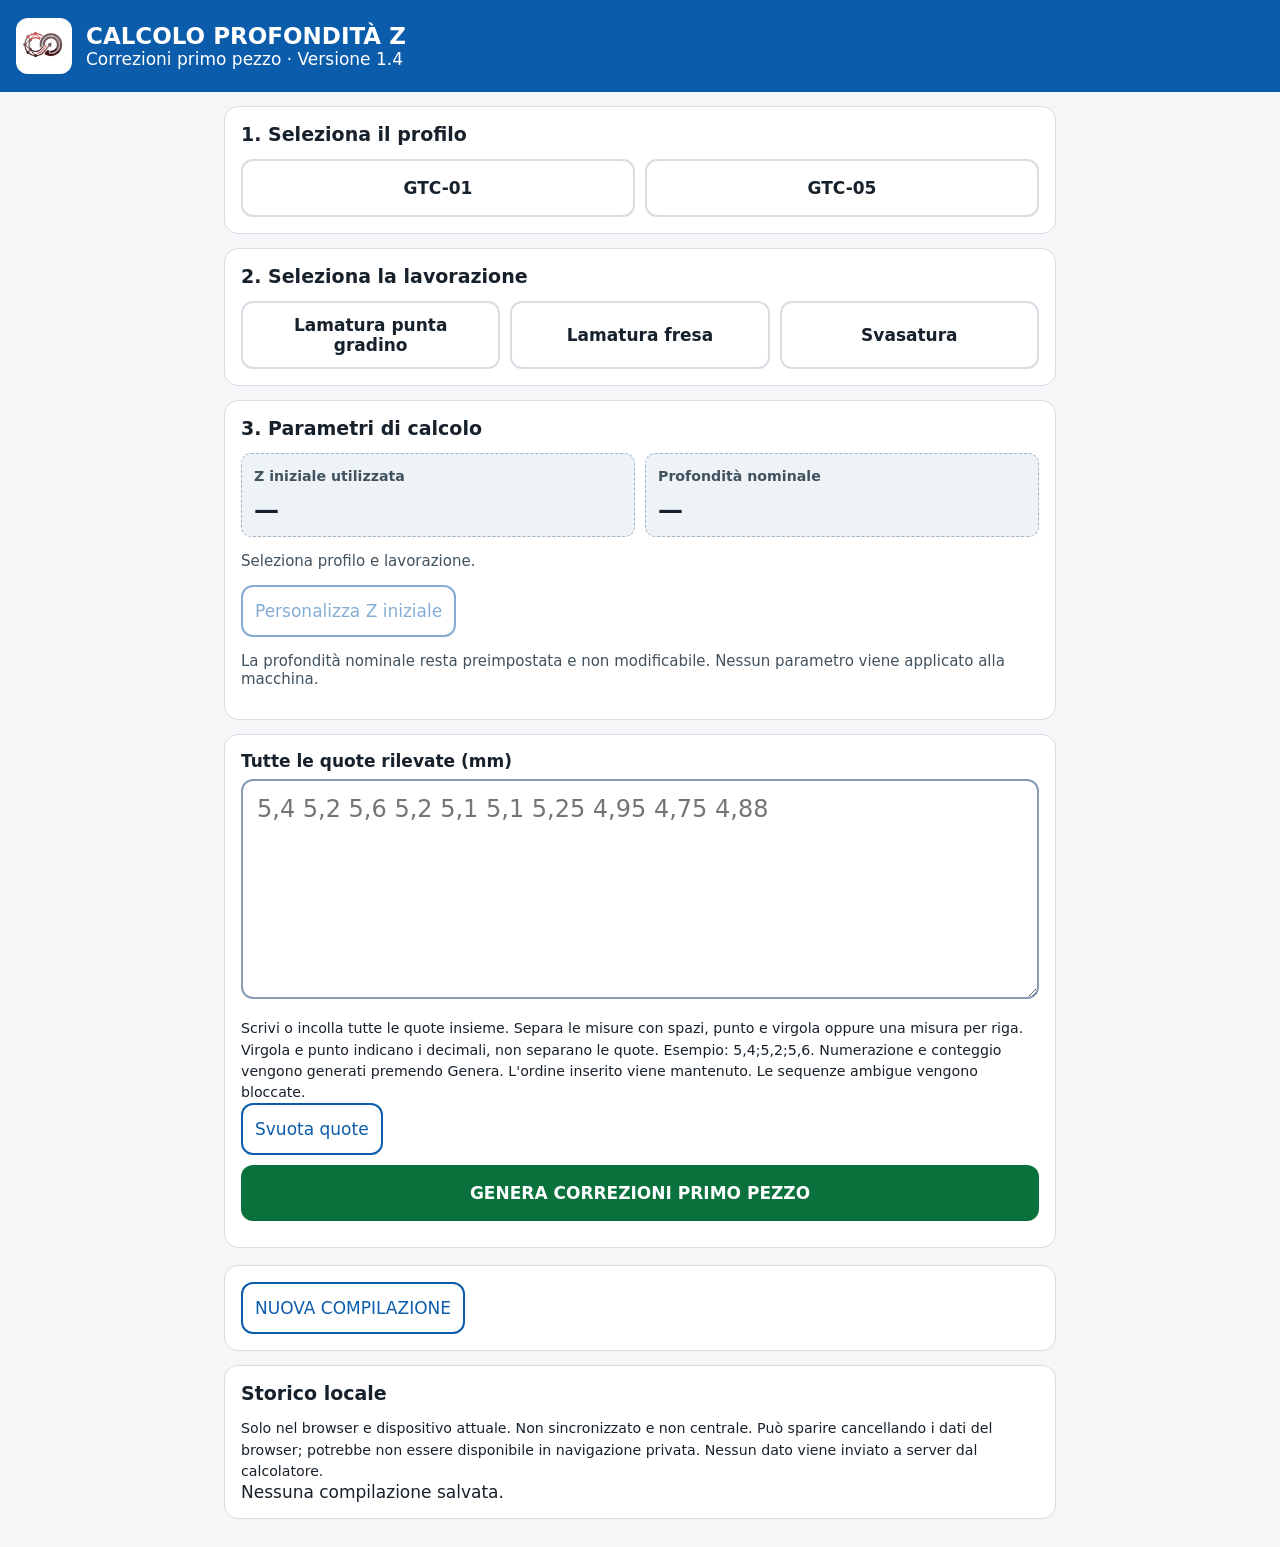
==== commit 9b8f3fee: "v1.4: Z iniziale personalizzabile per compilazione" ====
--- a/index.html
+++ b/index.html
@@ -1 +1 @@
-<!doctype html><html lang="it"><meta charset="utf-8"><meta name="viewport" content="width=device-width,initial-scale=1"><title>Calcolo profondità Z</title><link rel="icon" type="image/svg+xml" href="icons/icon.svg"><link rel="apple-touch-icon" href="icons/icon.svg"><style>*{box-sizing:border-box}body{margin:0;background:#f4f6f8;color:#17212b;font:17px system-ui}header{background:#0b5cab;color:white;padding:18px 16px}h1{font-size:23px;margin:0}header p{margin-bottom:0}main{max-width:860px;margin:auto;padding:14px}section{background:white;border:1px solid #d7dde3;border-radius:14px;padding:16px;margin-bottom:14px}h2{font-size:19px;margin:0 0 14px}button,textarea{font:inherit;min-height:52px;border-radius:12px}button{padding:12px;border:2px solid #0b5cab;color:#0b5cab;background:white;cursor:pointer}.choices{display:grid;gap:10px;grid-template-columns:1fr 1fr}.choices button{border-color:#d7dde3;color:#17212b;font-weight:700;min-height:58px;margin:0}.works{grid-template-columns:1fr}.choices button[aria-pressed=true]{background:#e8f1fb;border-color:#0b5cab;color:#0b5cab}.params{display:grid;grid-template-columns:1fr 1fr;gap:10px}.param{padding:12px;background:#eef3f7;border:1px dashed #9fb3c4;border-radius:10px}.param small{color:#41525f;font-weight:700}.param span{display:block;font-size:25px;font-weight:800;margin-top:8px}textarea{width:100%;min-height:220px;font-size:24px;padding:14px;border:2px solid #879db4;margin:8px 0 15px}textarea:focus,button:focus-visible{outline:3px solid #b8d4f2}textarea[aria-invalid=true]{border-color:#b3261e}label{display:block;font-weight:700}.primary{background:#08713c;color:white;border:0;width:100%;font-weight:800;padding:18px;margin:10px 0}.actions{display:flex;flex-wrap:wrap;gap:10px;margin-top:12px}small{display:block;line-height:1.5}pre{white-space:pre-wrap;font:inherit;overflow-wrap:anywhere}#message,#stale{white-space:pre-wrap;color:#a02319}table{width:100%;table-layout:fixed;border-collapse:collapse}td,th{padding:13px 5px;border-bottom:1px solid #cdd6df;text-align:left;overflow-wrap:anywhere}th{background:#f8fafb}th:first-child{width:15%}.z{font-weight:800;color:#075494;font-size:24px}.note{background:#fff3d4;padding:12px}.item{border-bottom:1px solid #ccd;padding:10px}.item button{margin:4px}summary{padding:14px;cursor:pointer}.muted{color:#41525f;font-size:15px}@media(min-width:640px){.works{grid-template-columns:repeat(3,1fr)}}@media print{.editor,.actions,#history,#message,#stale{display:none!important}body{background:white;font-size:12px}header{background:white;color:black;border-bottom:2px solid black}main{padding:0;max-width:none}section{border:0;padding:0}tr{break-inside:avoid}thead{display:table-header-group}.z{font-size:18px}}</style><header style="display:flex;align-items:center;gap:14px"><img src="icons/icon.svg" alt="Logo rosso" style="width:56px;height:56px;border-radius:12px"><div><h1 style="margin:0">CALCOLO PROFONDITÀ Z</h1><p style="margin:0">Correzioni primo pezzo · Versione 1.3</p></div></header><main><section class="editor"><h2>1. Seleziona il profilo</h2><div id="profiles" class="choices"><button data-profile="GTC-01" aria-pressed="false">GTC-01</button><button data-profile="GTC-05" aria-pressed="false">GTC-05</button></div></section><section class="editor"><h2>2. Seleziona la lavorazione</h2><div id="works" class="choices works"><button data-work="Lamatura punta gradino" aria-pressed="false">Lamatura punta gradino</button><button data-work="Lamatura fresa" aria-pressed="false">Lamatura fresa</button><button data-work="Svasatura" aria-pressed="false">Svasatura</button></div></section><section class="editor"><h2>3. Parametri automatici</h2><div class="params"><div class="param"><small>Z iniziale</small><span id="zStart">—</span></div><div class="param"><small>Profondità nominale</small><span id="nominal">—</span></div></div><p class="muted">I parametri sono preimpostati e non modificabili durante l'uso.</p></section><section class="editor"><label for="quotes">Tutte le quote rilevate (mm)</label><textarea id="quotes" spellcheck="false" placeholder="5,4 5,2 5,6 5,2 5,1 5,1 5,25 4,95 4,75 4,88"></textarea><small>Scrivi o incolla tutte le quote insieme. Separa le misure con spazi, punto e virgola oppure una misura per riga. Virgola e punto indicano i decimali, non separano le quote. Esempio: 5,4;5,2;5,6. La numerazione viene creata solo premendo Genera. L'ordine inserito viene mantenuto.</small><button id="clear">Svuota quote</button><button id="generate" class="primary">GENERA CORREZIONI PRIMO PEZZO</button></section><p id="message" role="alert"></p><section id="result" hidden><h2>Correzioni primo pezzo</h2><p id="stale"></p><pre id="meta"></pre><table><thead><tr><th>N.</th><th>Quota (mm)</th><th>Z corretta</th></tr></thead><tbody id="rows"></tbody></table><details id="details"><summary>Dettaglio dei calcoli</summary><pre id="operations"></pre></details><p class="note">Verificare i valori calcolati e le condizioni di lavorazione prima di applicare qualsiasi correzione al programma macchina.</p><div class="actions"><button id="save">Salva nello storico</button><button id="csv">ESPORTA CSV</button><button id="print">STAMPA / SALVA PDF</button><button id="edit">Torna alle quote</button></div></section><section class="editor"><button id="new">NUOVA COMPILAZIONE</button></section><section id="history"><h2>Storico locale</h2><small>Solo nel browser e dispositivo attuale. Non sincronizzato e non centrale. Può sparire cancellando i dati del browser; potrebbe non essere disponibile in navigazione privata. Nessun dato viene inviato a server dal calcolatore.</small><div id="historyList"></div></section></main><script>'use strict';const $=id=>document.getElementById(id),DK='zcorr_draft_v1',HK='zcorr_history_v1',W=['Lamatura punta gradino','Lamatura fresa','Svasatura'],P={'GTC-01':[[19,5.4],[27,5.4],[26.5,7.7]],'GTC-05':[[19,6.4],[28,6.4],[27,7.7]]};let profile='',work='',result=null;const fmt=n=>{const s=n.toFixed(2);return(s==='-0.00'?'0.00':s).replace('.',',')},say=s=>$('message').textContent=s;function snapshot(){return{profile,work,text:$('quotes').value}}function param(){return P[profile]?.[W.indexOf(work)]}function changed(){const p=param();$('zStart').textContent=p?fmt(p[0])+' mm':'—';$('nominal').textContent=p?fmt(p[1])+' mm':'—';document.querySelectorAll('[data-profile]').forEach(b=>b.setAttribute('aria-pressed',String(b.dataset.profile===profile)));document.querySelectorAll('[data-work]').forEach(b=>b.setAttribute('aria-pressed',String(b.dataset.work===work)));if(result)$('stale').textContent='Bozza modificata. Questo riepilogo è precedente: rigenera prima di usarlo.';try{localStorage.setItem(DK,JSON.stringify(snapshot()))}catch(e){say('Bozza non salvata localmente. Mantieni aperta la pagina ed esporta i risultati.')}}function parseQuotes(text){if(!text.trim())throw Error('Inserisci almeno una quota.');const t=text.trim().split(/[\s;]+/);const bad=t.map((s,i)=>/^[+-]?\d+(?:[.,]\d+)?$/.test(s)&&Number.isFinite(Number(s.replace(',','.')))?null:'Elemento '+(i+1)+': '+s).filter(Boolean);if(bad.length)throw Error('Quote non valide o senza separazione chiara:\n'+bad.join('\n')+'\nNon posso intuire dove termina ogni quota. Usa spazi, punti e virgola o ritorni a capo. Esempio: 5,4;5,2;5,6. Nessun dato è stato cancellato.');return t.map((s,i)=>({n:i+1,input:s,quoted:Number(s.replace(',','.'))}))}function build(){try{const p=param(),d=snapshot();if(!p)throw Error('Seleziona profilo e lavorazione.');const rows=parseQuotes(d.text).map(x=>{const sc=d.work==='Svasatura'?x.quoted-p[1]:p[1]-x.quoted;return{...x,sc,zc:p[0]-sc}});if(rows.some(x=>!Number.isFinite(x.sc)||!Number.isFinite(x.zc)))throw Error('Valori non rappresentabili: controlla le quote.');result={id:'ZC-'+(crypto.randomUUID?crypto.randomUUID():Date.now()+'-'+Math.random().toString(36).slice(2)),generatedAt:new Date().toISOString(),profile:d.profile,work:d.work,z:p[0],p:p[1],results:rows,source:d};say('');render();return true}catch(e){say(e.message);$('quotes').setAttribute('aria-invalid','true');return false}}function render(){const r=result;$('result').hidden=false;$('stale').textContent='';$('quotes').setAttribute('aria-invalid','false');$('meta').textContent='ID: '+r.id+'\nData e ora: '+new Date(r.generatedAt).toLocaleString('it-IT')+'\n'+r.profile+' · '+r.work+'\nZ iniziale: '+fmt(r.z)+' mm · Profondità nominale: '+fmt(r.p)+' mm\nTotale quote: '+r.results.length;$('rows').replaceChildren();for(const x of r.results){const tr=document.createElement('tr');[x.n,fmt(x.quoted),'Z'+fmt(x.zc)].forEach((v,i)=>{const td=document.createElement('td');td.textContent=v;if(i===2)td.className='z';tr.append(td)});$('rows').append(tr)}$('operations').textContent=r.results.map(x=>x.n+'. Scostamento = '+(r.work==='Svasatura'?fmt(x.quoted)+' − '+fmt(r.p):fmt(r.p)+' − '+fmt(x.quoted))+' = '+fmt(x.sc)+' mm; Z = '+fmt(r.z)+' − ('+fmt(x.sc)+') = '+fmt(x.zc)).join('\n');$('result').scrollIntoView({behavior:'smooth'})}function history(){const a=JSON.parse(localStorage.getItem(HK)||'[]');if(!Array.isArray(a))throw Error('Storico non valido');return a}function save(){if(!result){say('Genera prima il riepilogo.');return false}try{const a=history(),i=a.findIndex(x=>x.id===result.id),r=JSON.parse(JSON.stringify(result));if(i<0)a.unshift(r);else a[i]=r;localStorage.setItem(HK,JSON.stringify(a));list();say('Risultato salvato.');return true}catch(e){say('Salvataggio non riuscito. Nessun dato cancellato: esporta il CSV.');return false}}function list(){const box=$('historyList');box.replaceChildren();try{const a=history();if(!a.length)box.textContent='Nessuna compilazione salvata.';for(const r of a){const div=document.createElement('div');div.className='item';const p=document.createElement('p');p.textContent=new Date(r.generatedAt).toLocaleString('it-IT')+' · '+r.profile+' · '+r.work+' · '+r.results.length+' quote';div.append(p);for(const title of ['Consulta','Riprendi quote','Elimina']){const b=document.createElement('button');b.textContent=title;b.onclick=()=>{if(title==='Consulta'){result=JSON.parse(JSON.stringify(r));render();$('stale').textContent='Risultato salvato: la bozza non è stata modificata.'}else if(title==='Riprendi quote'){if($('quotes').value.trim()&&!confirm('Sostituire la bozza con le quote salvate?'))return;profile=r.profile;work=r.work;$('quotes').value=r.source?.text??r.results.map(x=>x.input??String(x.quoted)).join(' ');changed();$('quotes').focus()}else if(confirm('Eliminare '+r.id+'?')){try{localStorage.setItem(HK,JSON.stringify(history().filter(x=>x.id!==r.id)));list()}catch(e){say('Eliminazione non riuscita.')}}};div.append(b)}box.append(div)}}catch(e){say('Storico locale non disponibile o non leggibile. Non è stato cancellato.')}}document.querySelectorAll('[data-profile]').forEach(b=>b.onclick=()=>{profile=b.dataset.profile;changed()});document.querySelectorAll('[data-work]').forEach(b=>b.onclick=()=>{work=b.dataset.work;changed()});$('quotes').oninput=changed;$('generate').onclick=build;$('clear').onclick=()=>{if(confirm('Svuotare tutte le quote?')){$('quotes').value='';changed()}};$('save').onclick=save;$('edit').onclick=()=>$('quotes').focus();$('csv').onclick=()=>{if(!result)return;try{const r=result,q=v=>'"'+String(v).replace(/"/g,'""')+'"',data=[['ID','Data e ora','Profilo','Lavorazione','Z iniziale','Profondità nominale','Numero','Quota rilevata','Scostamento','Z corretta'],...r.results.map(x=>[r.id,new Date(r.generatedAt).toLocaleString('it-IT'),r.profile,r.work,fmt(r.z),fmt(r.p),x.n,fmt(x.quoted),fmt(x.sc),fmt(x.zc)])],url=URL.createObjectURL(new Blob(['\ufeff'+data.map(a=>a.map(q).join(';')).join('\r\n')],{type:'text/csv;charset=utf-8'})),a=document.createElement('a');a.href=url;a.download='Correzioni_'+r.profile+'_'+r.work.replaceAll(' ','_')+'_'+r.generatedAt.slice(0,10)+'.csv';document.body.append(a);a.click();a.remove();setTimeout(()=>URL.revokeObjectURL(url),30000);say('Download richiesto: verifica il file scaricato.')}catch(e){say('Esportazione non riuscita. I dati restano disponibili.')}};$('print').onclick=()=>{if(result){$('details').open=true;window.print()}};$('new').onclick=()=>{if($('quotes').value.trim()){const choice=prompt('Scrivi SALVA per generare e salvare la bozza prima di ricominciare, NUOVA per scartarla, oppure Annulla per restare.');if(choice===null)return;if(choice.trim().toUpperCase()==='SALVA'){if(!build()||!save())return}else if(choice.trim().toUpperCase()!=='NUOVA')return}result=null;$('result').hidden=true;profile='';work='';$('quotes').value='';changed();say('');window.scrollTo(0,0)};try{const d=JSON.parse(localStorage.getItem(DK)||'null');if(d){profile=P[d.profile]?d.profile:'';work=W.includes(d.work)?d.work:'';$('quotes').value=typeof d.text==='string'?d.text:(d.quotes||[]).join(' ')}}catch(e){say('Bozza locale non leggibile.')}changed();list();</script></html>+<!doctype html><html lang="it"><meta charset="utf-8"><meta name="viewport" content="width=device-width,initial-scale=1"><title>Calcolo profondità Z</title><link rel="icon" href="icons/icon.svg"><link rel="apple-touch-icon" href="icons/icon.svg"><style>*{box-sizing:border-box}body{margin:0;background:#f4f6f8;color:#17212b;font:17px system-ui}header{background:#0b5cab;color:white;padding:18px 16px;display:flex;align-items:center;gap:14px}header img{width:56px;height:56px;border-radius:12px}h1{font-size:23px;margin:0}header p{margin:0}main{max-width:860px;margin:auto;padding:14px}section{background:white;border:1px solid #d7dde3;border-radius:14px;padding:16px;margin-bottom:14px}h2{font-size:19px;margin:0 0 14px}button,textarea,input{font:inherit;min-height:52px;border-radius:12px}button{padding:12px;border:2px solid #0b5cab;color:#0b5cab;background:white;cursor:pointer}button:disabled{opacity:.5;cursor:default}.choices{display:grid;gap:10px;grid-template-columns:1fr 1fr}.choices button{border-color:#d7dde3;color:#17212b;font-weight:700;min-height:58px}.works{grid-template-columns:1fr}.choices button[aria-pressed=true]{background:#e8f1fb;border-color:#0b5cab;color:#0b5cab}.params{display:grid;grid-template-columns:1fr 1fr;gap:10px}.param{padding:12px;background:#eef3f7;border:1px dashed #9fb3c4;border-radius:10px}.param span{display:block;font-size:25px;font-weight:800;margin-top:8px}.param small{font-weight:700;color:#41525f}textarea,input{width:100%;padding:14px;border:2px solid #879db4;margin:8px 0 15px}textarea{min-height:220px;font-size:24px}input{font-size:22px}textarea:focus,input:focus,button:focus-visible{outline:3px solid #b8d4f2}[aria-invalid=true]{border-color:#b3261e}label{display:block;font-weight:700}.primary{background:#08713c;color:white;border:0;width:100%;font-weight:800;padding:18px;margin:10px 0}.actions{display:flex;flex-wrap:wrap;gap:10px;margin-top:12px}small{display:block;line-height:1.5}pre{white-space:pre-wrap;font:inherit;overflow-wrap:anywhere}#message,#stale{white-space:pre-wrap;color:#a02319}#customBox{margin-top:14px;padding:12px;background:#fff8e6;border:1px solid #e6cf86;border-radius:10px}#customState{font-weight:700;color:#795200}table{width:100%;table-layout:fixed;border-collapse:collapse}td,th{padding:13px 5px;border-bottom:1px solid #cdd6df;text-align:left;overflow-wrap:anywhere}th{background:#f8fafb}th:first-child{width:15%}.z{font-weight:800;color:#075494;font-size:24px}.note{background:#fff3d4;padding:12px}.item{border-bottom:1px solid #ccd;padding:10px}.item button{margin:4px}summary{padding:14px;cursor:pointer}.muted{color:#41525f;font-size:15px}[hidden]{display:none!important}@media(min-width:640px){.works{grid-template-columns:repeat(3,1fr)}}@media print{.editor,.actions,#history,#message,#stale{display:none!important}body{background:white;font-size:12px}header{background:white;color:black;border-bottom:2px solid black}main{padding:0;max-width:none}section{border:0;padding:0}tr{break-inside:avoid}thead{display:table-header-group}.z{font-size:18px}}</style><header><img src="icons/icon.svg" alt="Logo rosso"><div><h1>CALCOLO PROFONDITÀ Z</h1><p>Correzioni primo pezzo · Versione 1.4</p></div></header><main><section class="editor"><h2>1. Seleziona il profilo</h2><div class="choices"><button data-profile="GTC-01" aria-pressed="false">GTC-01</button><button data-profile="GTC-05" aria-pressed="false">GTC-05</button></div></section><section class="editor"><h2>2. Seleziona la lavorazione</h2><div class="choices works"><button data-work="Lamatura punta gradino" aria-pressed="false">Lamatura punta gradino</button><button data-work="Lamatura fresa" aria-pressed="false">Lamatura fresa</button><button data-work="Svasatura" aria-pressed="false">Svasatura</button></div></section><section class="editor"><h2>3. Parametri di calcolo</h2><div class="params"><div class="param"><small>Z iniziale utilizzata</small><span id="zStart">—</span></div><div class="param"><small>Profondità nominale</small><span id="nominal">—</span></div></div><p id="defaultInfo" class="muted"></p><button id="customize">Personalizza Z iniziale</button><div id="customBox" hidden><p id="customState">Z iniziale personalizzata</p><label for="customZ">Z iniziale per questa compilazione (mm)</label><input id="customZ" type="text" inputmode="decimal" autocomplete="off"><button id="resetZ">Ripristina valore predefinito</button><small>Accetta virgola o punto. Non modifica l'origine della macchina. Al cambio di profilo o lavorazione la personalizzazione viene azzerata.</small></div><p class="muted">La profondità nominale resta preimpostata e non modificabile. Nessun parametro viene applicato alla macchina.</p></section><section class="editor"><label for="quotes">Tutte le quote rilevate (mm)</label><textarea id="quotes" spellcheck="false" placeholder="5,4 5,2 5,6 5,2 5,1 5,1 5,25 4,95 4,75 4,88"></textarea><small>Scrivi o incolla tutte le quote insieme. Separa le misure con spazi, punto e virgola oppure una misura per riga. Virgola e punto indicano i decimali, non separano le quote. Esempio: 5,4;5,2;5,6. Numerazione e conteggio vengono generati premendo Genera. L'ordine inserito viene mantenuto. Le sequenze ambigue vengono bloccate.</small><button id="clear">Svuota quote</button><button id="generate" class="primary">GENERA CORREZIONI PRIMO PEZZO</button></section><p id="message" role="alert"></p><section id="result" hidden><h2>Correzioni primo pezzo</h2><p id="stale"></p><pre id="meta"></pre><table><thead><tr><th>N.</th><th>Quota (mm)</th><th>Z corretta</th></tr></thead><tbody id="rows"></tbody></table><details id="details"><summary>Dettaglio dei calcoli</summary><pre id="operations"></pre></details><p class="note">Verificare i valori calcolati e le condizioni di lavorazione prima di applicare qualsiasi correzione al programma macchina.</p><div class="actions"><button id="save">Salva nello storico</button><button id="csv">ESPORTA CSV</button><button id="print">STAMPA / SALVA PDF</button><button id="edit">Torna alle quote</button></div></section><section class="editor"><button id="new">NUOVA COMPILAZIONE</button></section><section id="history"><h2>Storico locale</h2><small>Solo nel browser e dispositivo attuale. Non sincronizzato e non centrale. Può sparire cancellando i dati del browser; potrebbe non essere disponibile in navigazione privata. Nessun dato viene inviato a server dal calcolatore.</small><div id="historyList"></div></section></main><script>'use strict';const $=id=>document.getElementById(id),DK='zcorr_draft_v1',HK='zcorr_history_v1',W=['Lamatura punta gradino','Lamatura fresa','Svasatura'],P={'GTC-01':[[19,5.4],[27,5.4],[26.5,7.7]],'GTC-05':[[19,6.4],[28,6.4],[27,7.7]]};Object.values(P).forEach(a=>{a.forEach(Object.freeze);Object.freeze(a)});Object.freeze(P);let profile='',work='',customEnabled=false,result=null,stale=false;const number=s=>typeof s==='string'&&/^[+-]?\d+(?:[.,]\d+)?$/.test(s.trim())?Number(s.trim().replace(',','.')):NaN,fmt=n=>{const s=n.toFixed(2);return(s==='-0.00'?'0.00':s).replace('.',',')},say=s=>$('message').textContent=s;function snapshot(){return{profile,work,text:$('quotes').value,customEnabled,customZ:$('customZ').value}}function base(){return P[profile]?.[W.indexOf(work)]}function effective(){const p=base();if(!p)throw Error('Seleziona profilo e lavorazione.');const z=customEnabled?number($('customZ').value):p[0];if(!Number.isFinite(z))throw Error('Z iniziale personalizzata non valida: inserisci un numero, per esempio 20,00, o ripristina il valore predefinito.');return[z,p[1]]}function changed(mark=true){const p=base(),z=customEnabled?number($('customZ').value):p?.[0];$('zStart').textContent=p&&Number.isFinite(z)?fmt(z)+' mm':p?'Da correggere':'—';$('nominal').textContent=p?fmt(p[1])+' mm':'—';$('defaultInfo').textContent=p?'Z predefinita del modello: '+fmt(p[0])+' mm':'Seleziona profilo e lavorazione.';$('customize').disabled=!p;$('customize').hidden=customEnabled;$('customBox').hidden=!customEnabled;$('customZ').setAttribute('aria-invalid',String(customEnabled&&!Number.isFinite(z)));document.querySelectorAll('[data-profile]').forEach(b=>b.setAttribute('aria-pressed',String(b.dataset.profile===profile)));document.querySelectorAll('[data-work]').forEach(b=>b.setAttribute('aria-pressed',String(b.dataset.work===work)));if(result&&mark){stale=true;$('stale').textContent='Bozza o Z iniziale modificata. Rigenera il riepilogo prima di salvare, esportare o stampare.'}try{localStorage.setItem(DK,JSON.stringify(snapshot()))}catch(e){say('Bozza non salvata localmente. Mantieni aperta la pagina ed esporta i risultati.')}}function parseQuotes(text){if(!text.trim())throw Error('Inserisci almeno una quota.');const t=text.trim().split(/[\s;]+/),bad=t.map((s,i)=>Number.isFinite(number(s))?null:'Elemento '+(i+1)+': '+s).filter(Boolean);if(bad.length)throw Error('Quote non valide o senza separazione chiara:\n'+bad.join('\n')+'\nUsa spazi, punti e virgola o ritorni a capo. Esempio: 5,4;5,2;5,6. Nessun dato cancellato.');return t.map((s,i)=>({n:i+1,input:s,quoted:number(s)}))}function build(){try{const p=effective(),d=snapshot(),rows=parseQuotes(d.text).map(x=>{const sc=d.work==='Svasatura'?x.quoted-p[1]:p[1]-x.quoted;return{...x,sc,zc:p[0]-sc}});if(rows.some(x=>!Number.isFinite(x.sc)||!Number.isFinite(x.zc)))throw Error('Valori non rappresentabili: controlla le quote.');result={id:'ZC-'+(crypto.randomUUID?crypto.randomUUID():Date.now()+'-'+Math.random().toString(36).slice(2)),generatedAt:new Date().toISOString(),profile,work,z:p[0],p:p[1],defaultZ:base()[0],customized:customEnabled,results:rows,source:d};stale=false;say('');render();return true}catch(e){say(e.message);return false}}function render(){const r=result;$('result').hidden=false;$('stale').textContent='';$('meta').textContent='ID: '+r.id+'\nData e ora: '+new Date(r.generatedAt).toLocaleString('it-IT')+'\n'+r.profile+' · '+r.work+'\nZ iniziale effettivamente utilizzata: '+fmt(r.z)+' mm'+(r.customized?' (personalizzata)':'')+(Number.isFinite(r.defaultZ)?'\nZ predefinita modello: '+fmt(r.defaultZ)+' mm':'')+'\nProfondità nominale: '+fmt(r.p)+' mm\nTotale quote: '+r.results.length;$('rows').replaceChildren();for(const x of r.results){const tr=document.createElement('tr');[x.n,fmt(x.quoted),'Z'+fmt(x.zc)].forEach((v,i)=>{const td=document.createElement('td');td.textContent=v;if(i===2)td.className='z';tr.append(td)});$('rows').append(tr)}$('operations').textContent=r.results.map(x=>x.n+'. Scostamento = '+(r.work==='Svasatura'?fmt(x.quoted)+' − '+fmt(r.p):fmt(r.p)+' − '+fmt(x.quoted))+' = '+fmt(x.sc)+' mm; Z = '+fmt(r.z)+' − ('+fmt(x.sc)+') = '+fmt(x.zc)).join('\n');$('result').scrollIntoView({behavior:'smooth'})}function ready(){if(!result){say('Genera prima il riepilogo.');return false}if(stale){say('Bozza modificata: premi Genera per aggiornare il riepilogo.');return false}return true}function history(){const a=JSON.parse(localStorage.getItem(HK)||'[]');if(!Array.isArray(a))throw Error('Storico non valido');return a}function save(){if(!ready())return false;try{const a=history(),i=a.findIndex(x=>x.id===result.id),r=JSON.parse(JSON.stringify(result));if(i<0)a.unshift(r);else a[i]=r;localStorage.setItem(HK,JSON.stringify(a));list();say('Risultato salvato con la Z utilizzata.');return true}catch(e){say('Salvataggio non riuscito. Nessun dato cancellato: esporta il CSV.');return false}}function list(){const box=$('historyList');box.replaceChildren();try{const a=history();if(!a.length)box.textContent='Nessuna compilazione salvata.';for(const r of a){const div=document.createElement('div');div.className='item';const p=document.createElement('p');p.textContent=new Date(r.generatedAt).toLocaleString('it-IT')+' · '+r.profile+' · '+r.work+' · Z iniziale '+fmt(r.z)+(r.customized?' personalizzata':'')+' · '+r.results.length+' quote';div.append(p);for(const title of ['Consulta','Riprendi quote','Elimina']){const b=document.createElement('button');b.textContent=title;b.onclick=()=>{if(title==='Consulta'){result=JSON.parse(JSON.stringify(r));stale=false;render();$('stale').textContent='Risultato salvato: la bozza non è stata modificata.'}else if(title==='Riprendi quote'){if(($('quotes').value.trim()||customEnabled)&&!confirm('Sostituire la bozza con quote e Z iniziale di questa compilazione?'))return;profile=r.profile;work=r.work;const z0=base()?.[0];customEnabled=!!r.customized||r.z!==z0;$('customZ').value=customEnabled?String(r.z).replace('.',','):'';$('quotes').value=r.source?.text??r.results.map(x=>x.input??String(x.quoted)).join(' ');changed();$('quotes').focus()}else if(confirm('Eliminare '+r.id+'?')){try{localStorage.setItem(HK,JSON.stringify(history().filter(x=>x.id!==r.id)));list()}catch(e){say('Eliminazione non riuscita.')}}};div.append(b)}box.append(div)}}catch(e){say('Storico locale non disponibile o non leggibile. Non è stato cancellato.')}}function resetOverride(){customEnabled=false;$('customZ').value=''}document.querySelectorAll('[data-profile]').forEach(b=>b.onclick=()=>{if(profile===b.dataset.profile)return;profile=b.dataset.profile;resetOverride();changed()});document.querySelectorAll('[data-work]').forEach(b=>b.onclick=()=>{if(work===b.dataset.work)return;work=b.dataset.work;resetOverride();changed()});$('customize').onclick=()=>{const p=base();if(!p)return;customEnabled=true;$('customZ').value=String(p[0]).replace('.',',');changed();$('customZ').focus();$('customZ').select()};$('customZ').oninput=()=>changed();$('resetZ').onclick=()=>{resetOverride();changed()};$('quotes').oninput=()=>changed();$('generate').onclick=build;$('clear').onclick=()=>{if(confirm('Svuotare tutte le quote?')){$('quotes').value='';changed()}};$('save').onclick=save;$('edit').onclick=()=>$('quotes').focus();$('csv').onclick=()=>{if(!ready())return;try{const r=result,q=v=>'"'+String(v).replace(/"/g,'""')+'"',data=[['ID','Data e ora','Profilo','Lavorazione','Z iniziale utilizzata','Profondità nominale','Numero','Quota rilevata','Scostamento','Z corretta','Z predefinita modello','Z personalizzata'],...r.results.map(x=>[r.id,new Date(r.generatedAt).toLocaleString('it-IT'),r.profile,r.work,fmt(r.z),fmt(r.p),x.n,fmt(x.quoted),fmt(x.sc),fmt(x.zc),Number.isFinite(r.defaultZ)?fmt(r.defaultZ):'',r.customized?'Sì':'No'])],url=URL.createObjectURL(new Blob(['\ufeff'+data.map(a=>a.map(q).join(';')).join('\r\n')],{type:'text/csv;charset=utf-8'})),a=document.createElement('a');a.href=url;a.download='Correzioni_'+r.profile+'_'+r.work.replaceAll(' ','_')+'_'+r.generatedAt.slice(0,10)+'.csv';document.body.append(a);a.click();a.remove();setTimeout(()=>URL.revokeObjectURL(url),30000);say('Download richiesto: verifica il file scaricato.')}catch(e){say('Esportazione non riuscita. I dati restano disponibili.')}};$('print').onclick=()=>{if(ready()){$('details').open=true;window.print()}};window.addEventListener('beforeprint',()=>{$('details').open=true});$('new').onclick=()=>{if($('quotes').value.trim()||customEnabled){const choice=prompt('Scrivi SALVA per generare e salvare la bozza prima di ricominciare, NUOVA per scartarla, oppure Annulla per restare.');if(choice===null)return;if(choice.trim().toUpperCase()==='SALVA'){if(!build()||!save())return}else if(choice.trim().toUpperCase()!=='NUOVA')return}result=null;stale=false;$('result').hidden=true;profile='';work='';resetOverride();$('quotes').value='';changed();say('');window.scrollTo(0,0)};try{const d=JSON.parse(localStorage.getItem(DK)||'null');if(d){profile=P[d.profile]?d.profile:'';work=W.includes(d.work)?d.work:'';$('quotes').value=typeof d.text==='string'?d.text:(d.quotes||[]).join(' ');customEnabled=!!d.customEnabled&&!!base();$('customZ').value=typeof d.customZ==='string'?d.customZ:''}}catch(e){say('Bozza locale non leggibile.')}changed(false);list();</script></html>
